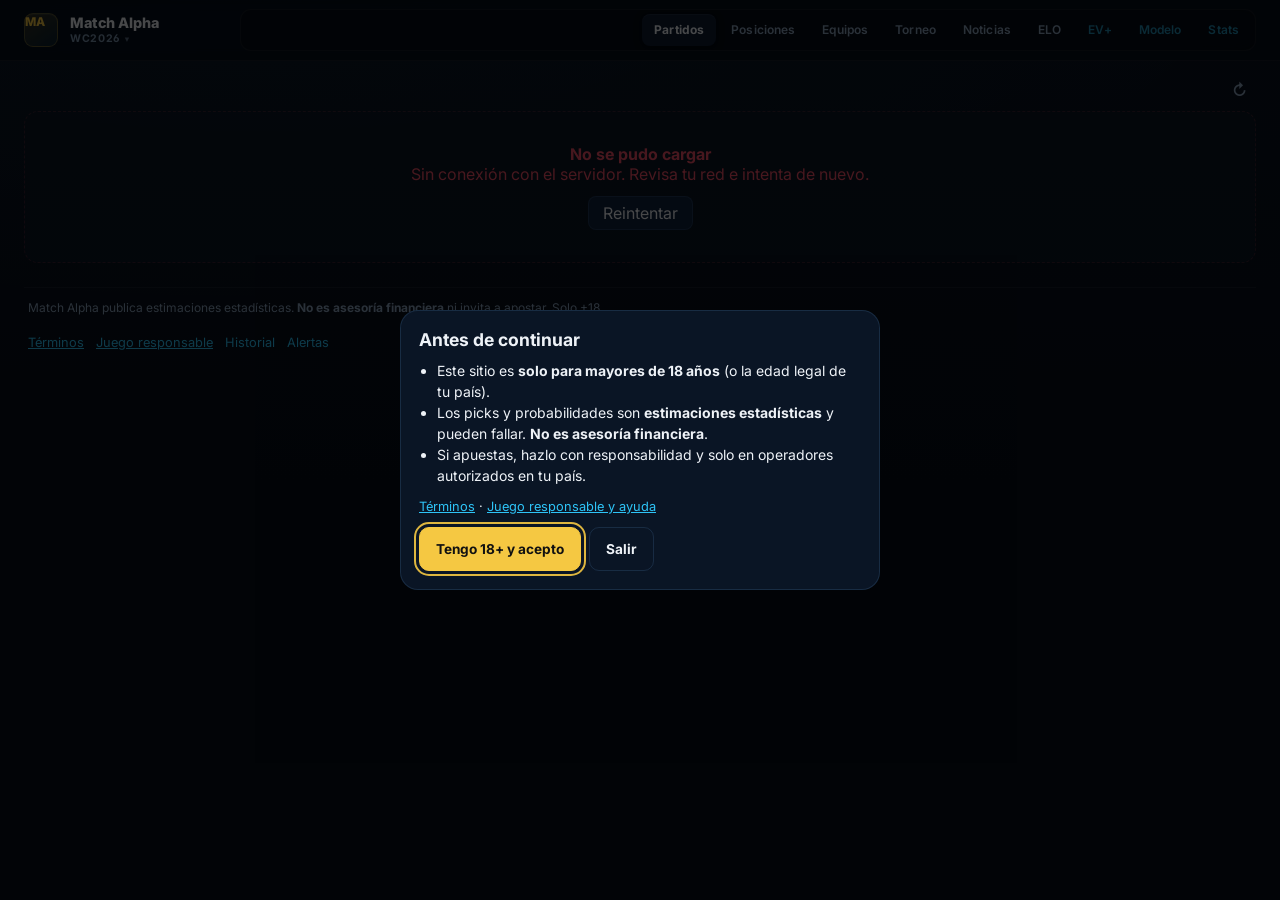
==== index.html @ 5b73e921 "fix(stats): consistent universes — decisions on two axes, per-metric N, NO_DATA vs insufficient, no " ====
<!doctype html>
<html lang="es">
<head>
  <meta charset="utf-8">
  <meta name="viewport" content="width=device-width, initial-scale=1, viewport-fit=cover">
  <meta name="color-scheme" content="dark">
  <meta name="theme-color" content="#060d17">
  <link rel="manifest" href="manifest.json">
  <link rel="icon" href="icons/icon.svg" type="image/svg+xml">
  <link rel="apple-touch-icon" href="icons/icon-192.png">
  <meta name="apple-mobile-web-app-capable" content="yes">
  <meta name="apple-mobile-web-app-status-bar-style" content="black-translucent">
  <title>Match Alpha</title>
  <meta name="description" content="Dashboard deportivo multi-competencia: partidos, posiciones, equipos, torneo y métricas del modelo.">
  <link rel="preconnect" href="https://fonts.googleapis.com">
  <link rel="preconnect" href="https://fonts.gstatic.com" crossorigin>
  <link href="https://fonts.googleapis.com/css2?family=Inter:wght@300..900&display=swap" rel="stylesheet">
  <link rel="stylesheet" href="css/styles.css?v=20261005st">
  <link rel="stylesheet" href="css/picks.css?v=20261005st">
</head>
<body>
  <header class="topbar">
    <div class="brand">
      <div class="brand-mark">MA</div>
      <div>
        <h1>Match Alpha</h1>
        <button class="league-picker-btn" id="league-picker-btn" aria-haspopup="listbox" aria-expanded="false">
          <span id="league-picker-label">Mundial FIFA 2026</span>
          <span class="league-picker-chevron" aria-hidden="true">▾</span>
        </button>
      </div>
    </div>
    <div class="league-picker-dropdown" id="league-picker-dropdown" role="listbox" aria-label="Seleccionar competición" hidden></div>
    <nav class="tabs" aria-label="Secciones" role="tablist">
      <button class="tab active" data-view="today" id="tab-today" type="button" role="tab" aria-controls="view-root" aria-selected="true">Partidos</button>
      <button class="tab" data-view="standings" id="tab-standings" type="button" role="tab" aria-controls="view-root" aria-selected="false">Posiciones</button>
      <button class="tab" data-view="teams" id="tab-teams" type="button" role="tab" aria-controls="view-root" aria-selected="false">Equipos</button>
      <button class="tab" data-view="tournament" id="tab-tournament" type="button" role="tab" aria-controls="view-root" aria-selected="false">Torneo</button>
      <button class="tab" data-view="news" id="tab-news" type="button" role="tab" aria-controls="view-root" aria-selected="false">Noticias</button>
      <button class="tab" data-view="elo" id="tab-elo" type="button" role="tab" aria-controls="view-root" aria-selected="false">ELO</button>
      <button class="tab tab--quant" data-view="ev" id="tab-ev" type="button" role="tab" aria-controls="view-root" aria-selected="false">EV+</button>
      <button class="tab tab--quant" data-view="model" id="tab-model" type="button" role="tab" aria-controls="view-root" aria-selected="false">Modelo</button>
      <button class="tab tab--quant" data-view="stats" id="tab-stats" type="button" role="tab" aria-controls="view-root" aria-selected="false">Stats</button>
    </nav>
  </header>

  <div id="offline-banner" class="offline-banner" role="status" hidden>Sin conexión — mostrando último dato</div>

  <main class="shell">
    <section id="status-strip" class="status-strip">
      <span id="status-text"></span>
      <button id="refresh-btn" class="icon-btn" type="button" title="Actualizar" aria-label="Actualizar"><span aria-hidden="true">↻</span></button>
    </section>
    <div id="date-filter-bar" hidden></div>
    <section id="view-root" class="view-root" role="tabpanel" aria-labelledby="tab-today"></section>
  </main>

  <nav class="bottom-nav" aria-label="Navegación principal">
    <button class="bottom-tab" data-view="today" type="button"><span class="bottom-tab-icon" aria-hidden="true">⚽</span><span>Partidos</span></button>
    <button class="bottom-tab" data-view="standings" type="button"><span class="bottom-tab-icon" aria-hidden="true">☰</span><span>Tablas</span></button>
    <button class="bottom-tab" data-view="teams" type="button"><span class="bottom-tab-icon" aria-hidden="true">⛨</span><span>Equipos</span></button>
    <button class="bottom-tab" data-view="ev" type="button"><span class="bottom-tab-icon" aria-hidden="true">◎</span><span>Picks</span></button>
    <button class="bottom-tab" data-more type="button" aria-haspopup="dialog" aria-expanded="false" aria-controls="more-sheet"><span class="bottom-tab-icon" aria-hidden="true">⋯</span><span>Más</span></button>
  </nav>
  <div class="sheet-backdrop" id="more-backdrop" hidden></div>
  <div class="more-sheet" id="more-sheet" role="dialog" aria-label="Más secciones" hidden>
    <span class="sheet-grabber" aria-hidden="true"></span>
    <button class="more-item" data-view="tournament" type="button"><span aria-hidden="true">🏆</span>Torneo</button>
    <button class="more-item" data-view="news" type="button"><span aria-hidden="true">📰</span>Noticias</button>
    <button class="more-item" data-view="elo" type="button"><span aria-hidden="true">📈</span>ELO</button>
    <button class="more-item" data-view="model" type="button"><span aria-hidden="true">🧠</span>Modelo</button>
    <button class="more-item" data-view="stats" type="button"><span aria-hidden="true">📊</span>Stats</button>
    <button class="more-item" data-view="picks-history" type="button"><span aria-hidden="true">🧾</span>Historial</button>
    <button class="more-item" data-view="alerts" type="button"><span aria-hidden="true">🔔</span>Alertas</button>
  </div>

  <template id="login-template">
    <form class="login-box" id="login-form">
      <h2>Acceso</h2>
      <p>Ingresa la clave de lectura (solo consulta) para acceder a la API del proyecto. Nunca uses aquí la clave interna.</p>
      <label for="api-key-input" class="sr-only">Clave de lectura</label>
      <input id="api-key-input" type="password" placeholder="Clave de lectura" autocomplete="off">
      <button type="submit">Entrar</button>
      <small id="login-error"></small>
    </form>
  </template>

  <script src="js/config.js?v=20261005st"></script>
  <!-- Chart.js is lazy-loaded by js/app.js (loadChartJs) only when the Stats view opens. -->
  <script src="js/team-identity.js?v=20261005st"></script>
  <script src="js/stats-insights.js?v=20261005st"></script>
  <script src="js/app.js?v=20261005st"></script>
  <!-- Fase H: historial de picks, alertas push, aviso legal (views registered in window.MA_VIEWS) -->
  <script src="js/csv.js?v=20261005st"></script>
  <script src="js/picks.js?v=20261005st"></script>
  <script src="js/push.js?v=20261005st"></script>
  <script src="js/legal.js?v=20261005st"></script>
</body>
</html>
---- css/styles.css ----
/* ═══════════════════════════════════════════════════════════
   Match Alpha — Design System v2
   Premium Sports Quant Intelligence Platform
   ═══════════════════════════════════════════════════════════ */

:root {
  /* ── Backgrounds ── */
  --bg:   #060d17;
  --bg-2: #080f1c;
  --bg-3: #0a1525;

  /* ── Surface layers (4-level elevation) ── */
  --surface-0: transparent;
  --surface-1: rgba(10, 22, 40, .96);
  --surface-2: rgba(13, 27, 50, .97);
  --surface-3: rgba(16, 34, 62, .98);

  /* ── Compat aliases ── */
  --panel:   var(--surface-1);
  --panel-2: var(--surface-2);

  /* ── Borders ── */
  --line:        rgba(255, 255, 255, .055);
  --line-2:      rgba(255, 255, 255, .09);
  --line-strong: rgba(100, 160, 220, .16);

  /* ── Text ── */
  --text:  #eef2f7;
  --muted: #8da4be;
  --faint: #7a93ad; /* ≥4.5:1 on --bg (F3.9) */

  /* ── Standings zones (F3.5) ── */
  --zone-qualified: #18d96a;
  --zone-playoff: #f5c842;
  --zone-continental-a: #2ec4f7;
  --zone-continental-b: #a78bfa;
  --zone-relegation-playoff: #f59e42;
  --zone-relegated: #f04f65;
  --zone-eliminated: #7a93ad;

  /* ── Semantic palette ── */
  --accent:   #f5c842;
  --accent-2: #2ec4f7;
  --ok:       #18d96a;
  --danger:   #f04f65;
  --warn:     #f5c842;
  --live:     #f04f65;
  --ai:       #a78bfa;

  /* ── Hover ── */
  --hover: rgba(255, 255, 255, .04);

  /* ── Glow scale ── */
  --glow-gold:  0 0 12px rgba(245, 200, 66, .10);
  --glow-cyan:  0 0 12px rgba(46, 196, 247, .10);
  --glow-green: 0 0 10px rgba(24, 217, 106, .09);
  --glow-red:   0 0 10px rgba(240, 79, 101, .12);
  --glow-ai:    0 0 16px rgba(167, 139, 250, .08);

  /* ── Elevation ── */
  --elev-1: 0 2px 8px rgba(0, 0, 0, .28), 0 1px 3px rgba(0, 0, 0, .16);
  --elev-2: 0 8px 28px rgba(0, 0, 0, .34), 0 2px 8px rgba(0, 0, 0, .22);
  --elev-3: 0 20px 64px rgba(0, 0, 0, .44), 0 4px 14px rgba(0, 0, 0, .28);
  --shadow: var(--elev-2);

  /* ── Spacing ── */
  --sp-1: 4px;  --sp-2: 8px;  --sp-3: 12px; --sp-4: 16px;
  --sp-5: 20px; --sp-6: 24px; --sp-8: 32px; --sp-10: 40px;

  /* ── Radius ── */
  --r-xs: 4px; --r-sm: 8px; --r-md: 11px; --r-lg: 14px; --r-xl: 18px;
  --radius:    var(--r-lg);
  --radius-sm: var(--r-md);

  /* ── Motion ── */
  --ease:        cubic-bezier(.2, .8, .2, 1);
  --ease-spring: cubic-bezier(.34, 1.56, .64, 1);
  --t-fast: 140ms;
  --t-base: 200ms;
  --t-slow: 300ms;
}

/* ═══════ Reset & Base ═══════ */
*, *::before, *::after { box-sizing: border-box; min-width: 0; }

html {
  width: 100%; max-width: 100%;
  min-height: 100%; overflow-x: hidden; overflow-x: clip;
  background: var(--bg);
  scroll-behavior: smooth;
}

body {
  margin: 0; width: 100%; max-width: 100vw;
  min-height: 100vh; overflow-x: hidden; overflow-x: clip;
  font-family: 'Inter', system-ui, -apple-system, BlinkMacSystemFont, 'Segoe UI', sans-serif;
  font-feature-settings: 'cv02', 'cv03', 'cv04';
  color: var(--text);
  background:
    radial-gradient(ellipse 80% 40% at 20% -5%, rgba(46, 196, 247, .04), transparent),
    linear-gradient(180deg, #091220 0%, var(--bg) 30rem);
}

button, input { font: inherit; cursor: pointer; }
button:focus-visible, input:focus-visible {
  outline: 2px solid rgba(245, 200, 66, .9);
  outline-offset: 3px;
}
a { color: var(--accent-2); }

/* ═══════ Topbar ═══════ */
.topbar {
  position: sticky; top: 0; z-index: 30;
  display: grid;
  grid-template-columns: minmax(200px, auto) 1fr;
  align-items: center;
  gap: 1rem;
  padding: .55rem clamp(.75rem, 3vw, 1.5rem);
  background: rgba(6, 13, 23, .88);
  backdrop-filter: blur(24px) saturate(200%);
  -webkit-backdrop-filter: blur(24px) saturate(200%);
  border-bottom: 1px solid var(--line);
  width: 100%; max-width: 100vw; overflow: visible;
}

/* ── Brand ── */
.brand { display: flex; align-items: center; gap: .75rem; min-width: 0; }
.brand > div { display: flex; flex-direction: column; align-items: flex-start; min-width: 0; }

.brand-mark {
  width: 34px; height: 34px; flex-shrink: 0;
  display: grid; place-items: center;
  border-radius: 9px;
  background: linear-gradient(145deg, rgba(245, 200, 66, .18), rgba(46, 196, 247, .10));
  border: 1px solid rgba(245, 200, 66, .28);
  color: var(--accent);
  font-weight: 800; font-size: .75rem; letter-spacing: -.01em;
  box-shadow: inset 0 1px 0 rgba(255,255,255,.06);
}

.brand h1 { margin: 0; font-size: .9rem; font-weight: 800; letter-spacing: -.01em; line-height: 1.1; }
.brand p {
  margin: .12rem 0 0; color: var(--faint);
  font-size: .66rem; text-transform: uppercase;
  font-weight: 700; letter-spacing: .06em;
}

/* ── League picker ── */
.league-picker-btn {
  display: flex; align-items: center; gap: 5px;
  margin: .12rem 0 0; padding: 0; border: none; background: none; cursor: pointer;
  color: var(--faint); font-size: .66rem; text-transform: uppercase;
  font-weight: 700; letter-spacing: .06em; font-family: inherit;
  white-space: nowrap;
  line-height: 1.15;
  transition: color var(--t-fast);
}
.league-picker-btn:hover { color: var(--text); }
.league-picker-chevron { font-size: .55rem; opacity: .7; transition: transform var(--t-fast); }
.league-picker-btn[aria-expanded="true"] .league-picker-chevron { transform: rotate(180deg); }

.league-picker-dropdown {
  position: fixed; top: 54px; left: clamp(.75rem, 3vw, 1.5rem);
  min-width: 240px; max-width: 320px; max-height: 70vh; overflow-y: auto;
  background: rgb(16, 34, 58);
  border: 1px solid rgba(255,255,255,.18);
  border-radius: var(--r-md, 14px);
  box-shadow: var(--elev-3, 0 20px 60px rgba(0,0,0,.5));
  z-index: 1000;
  scrollbar-width: thin; scrollbar-color: var(--line) transparent;
  animation: fade-up 140ms var(--ease, ease) both;
}
.league-picker-group { padding: 6px 0; }
.league-picker-group-label {
  padding: 6px 14px 4px;
  font-size: .6rem; font-weight: 700; letter-spacing: .08em;
  text-transform: uppercase; color: var(--faint);
}
.league-picker-item {
  display: flex; align-items: center; gap: 10px;
  padding: 8px 14px; width: 100%; border: none; background: none; cursor: pointer;
  color: var(--text); font-size: .8rem; text-align: left; font-family: inherit;
  transition: background var(--t-fast);
}
.league-picker-item:hover { background: var(--hover, rgba(255,255,255,.04)); }
.league-picker-item--active { color: var(--accent); }
.league-picker-item--active .league-picker-item-name::after {
  content: ' ✓'; color: var(--accent); font-size: .7em;
}
.league-picker-item-icon { font-size: 1.1rem; flex-shrink: 0; width: 22px; text-align: center; }
.league-picker-item-info { min-width: 0; }
.league-picker-item-name { display: block; font-weight: 600; white-space: nowrap; overflow: hidden; text-overflow: ellipsis; }
.league-picker-item-meta { display: block; font-size: .68rem; color: var(--muted); margin-top: 1px; }
.league-picker-separator { height: 1px; background: var(--line); margin: 2px 0; }

/* ── Nav tabs — pill style ── */
.tabs {
  display: flex; gap: 3px;
  justify-content: flex-end;
  flex-wrap: nowrap;
  overflow-x: auto; overflow-y: hidden;
  scrollbar-width: none;
  -webkit-overflow-scrolling: touch;
  padding: 4px;
  background: rgba(0, 0, 0, .22);
  border-radius: var(--r-md);
  border: 1px solid var(--line);
  max-width: 100%;
}
.tabs::-webkit-scrollbar { display: none; }

.tab, .icon-btn {
  border: none;
  border-radius: var(--r-sm);
  background: transparent;
  color: var(--muted);
  padding: .42rem .75rem;
  min-height: 32px;
  white-space: nowrap;
  font-weight: 600;
  font-size: .75rem;
  letter-spacing: .01em;
  transition:
    background var(--t-fast) var(--ease),
    color var(--t-fast) var(--ease),
    box-shadow var(--t-base) var(--ease);
}
.tab:hover { background: var(--hover); color: var(--text); }

.tab.active {
  background: var(--surface-2);
  color: var(--text);
  font-weight: 700;
  box-shadow: var(--elev-1), inset 0 1px 0 rgba(255, 255, 255, .06);
}

/* Quant tab accent */
.tab--quant { color: rgba(46, 196, 247, .7); }
.tab--quant:hover { color: var(--accent-2); background: rgba(46, 196, 247, .06); }
.tab--quant.active {
  background: rgba(46, 196, 247, .10);
  color: var(--accent-2);
  box-shadow: var(--glow-cyan), var(--elev-1);
  border: 1px solid rgba(46, 196, 247, .18);
}

.icon-btn {
  width: 32px; padding: 0; color: var(--muted);
  font-size: 1rem; flex-shrink: 0;
}
.icon-btn:hover { color: var(--text); background: var(--hover); }

/* ═══════ Shell / Layout ═══════ */
.shell {
  width: min(1360px, calc(100% - 3rem));
  max-width: 100%;
  margin: .75rem auto 4rem;
  overflow-x: hidden; overflow-x: clip;
}

.status-strip {
  min-height: 34px; color: var(--faint); font-size: .82rem;
  display: flex; align-items: center; gap: .5rem;
  justify-content: space-between; margin-bottom: .25rem;
}
.status-strip > span {
  min-width: 0; display: flex; align-items: center;
  gap: .4rem; overflow: hidden; text-overflow: ellipsis; white-space: nowrap;
}
.status-strip strong { color: var(--muted); font-weight: 600; }

.view-root   { display: grid; gap: .9rem; }
.today-view  { display: grid; gap: .65rem; touch-action: pan-y; }
.day-content { display: grid; gap: .9rem; }
.today-view.swipe-left  .day-content { animation: swipeLeft  180ms var(--ease) both; }
.today-view.swipe-right .day-content { animation: swipeRight 180ms var(--ease) both; }

/* ── Shared pill-nav: date toolbar + knockout stage tabs ── */
.toolbar { display: flex; gap: .7rem; align-items: center; flex-wrap: wrap; }

.segment {
  display: flex; gap: 3px; padding: 4px;
  background: rgba(10, 22, 38, .8);
  border: 1px solid var(--line); border-radius: var(--r-lg);
  overflow-x: auto; overflow-y: hidden;
  max-width: 100%; scrollbar-width: none;
  scroll-snap-type: x proximity; touch-action: pan-x;
}
.segment::-webkit-scrollbar { display: none; }

/* Pill button — shared base */
.segment button {
  border: none; background: transparent;
  color: var(--muted); border-radius: var(--r-sm);
  padding: .48rem .82rem; min-height: 36px;
  font-weight: 700; white-space: nowrap; font-size: .8rem;
  scroll-snap-align: start;
  transition: background var(--t-fast) var(--ease), color var(--t-fast) var(--ease), box-shadow var(--t-base) var(--ease);
}
.segment button:hover { background: var(--hover); color: var(--text); }
.segment button.active {
  background: var(--accent); color: #060d17; font-weight: 800;
  box-shadow: var(--glow-gold);
}
.segment button.active:hover { background: var(--accent); color: #060d17; }

/* Prefix icons (← • → ↵) */
.segment button span { margin-right: .28rem; color: var(--accent-2); }
.segment button.active span { color: #060d17; }

/* Section titles */
.view-section { display: grid; gap: .9rem; }
.tournament-body { display: grid; gap: .9rem; }
.section-title {
  display: flex; align-items: center; gap: .75rem;
  margin: 0;
  color: var(--faint); font-size: .68rem; font-weight: 800;
  letter-spacing: .1em; text-transform: uppercase;
}
.section-title::after { content: ''; height: 1px; background: var(--line); flex: 1; }

/* ═══════ Card base ═══════ */
.grid {
  display: grid;
  grid-template-columns: repeat(3, minmax(0, 1fr));
  gap: 14px; width: 100%; max-width: 100%;
}

.card {
  width: 100%; max-width: 100%; overflow: hidden;
  background: linear-gradient(165deg, var(--surface-2) 0%, var(--surface-1) 100%);
  border: 1px solid var(--line);
  border-radius: var(--radius);
  box-shadow: var(--elev-1);
  transition:
    transform var(--t-base) var(--ease),
    box-shadow var(--t-base) var(--ease),
    border-color var(--t-base);
}
.card:hover {
  transform: translateY(-1px);
  box-shadow: var(--elev-2);
  border-color: var(--line-2);
}

/* ═══════ Match cards ═══════ */
.match-card {
  min-height: 148px; padding: 13px 16px;
  display: grid; gap: .55rem;
  border-left: 3px solid transparent;
  contain: layout paint;
  position: relative;
}

/* Semantic edge lighting via data-status (set in JS) */
.match-card[data-status="IN_PROGRESS"],
.match-card[data-status="IN_PLAY"],
.match-card[data-status="LIVE"],
.match-card[data-status="HT"],
.match-card[data-status="PAUSED"] {
  border-left-color: var(--live);
  box-shadow: var(--elev-1), -2px 0 16px rgba(240, 79, 101, .14);
}
.match-card[data-status="FINISHED"],
.match-card[data-status="FT"],
.match-card[data-status="AET"],
.match-card[data-status="PEN"] {
  border-left-color: rgba(24, 217, 106, .35);
}
.match-card[data-status="SCHEDULED"] {
  border-left-color: rgba(46, 196, 247, .18);
}

.match-meta {
  display: flex; justify-content: space-between; align-items: center;
  gap: .6rem; color: var(--faint);
  font-size: .73rem; font-weight: 700; line-height: 1.25; min-width: 0;
}

.stage-chip {
  color: var(--muted);
  background: rgba(255, 255, 255, .05);
  border: 1px solid var(--line);
  border-radius: 999px;
  padding: .2rem .5rem;
  white-space: nowrap; font-size: .68rem; font-weight: 700;
  letter-spacing: .03em;
}
.stage-chip--live {
  color: var(--live);
  background: rgba(240, 79, 101, .12);
  border-color: rgba(240, 79, 101, .25);
  animation: pulse-live 2s ease-in-out infinite;
}

.match-time { text-align: right; min-width: 0; overflow: hidden; text-overflow: ellipsis; white-space: nowrap; }
.match-minute { font-weight: 700; letter-spacing: .01em; }
.live     { color: var(--live); }
.finished { color: var(--ok); }

.teams-row {
  display: grid;
  grid-template-columns: 1fr auto 1fr;
  align-items: center; gap: .8rem; min-width: 0;
}

.team-side {
  display: grid; gap: .45rem;
  justify-items: center; min-width: 0; max-width: 100%;
}
.team-side .flag {
  font-size: 1.65rem; line-height: 1;
  filter: drop-shadow(0 6px 12px rgba(0, 0, 0, .25));
}
.flag-img {
  width: 1.55em; height: 1.08em; object-fit: cover;
  border-radius: 3px; vertical-align: -.16em;
  box-shadow: 0 4px 12px rgba(0, 0, 0, .25);
}
.placeholder-icon {
  display: inline-grid; place-items: center;
  width: 1.4em; min-width: 1.4em; height: 1.4em;
  color: var(--faint); border: 1px solid var(--line-strong);
  border-radius: 50%; font-weight: 900; line-height: 1;
}
.team-side .name {
  font-weight: 700; text-align: center; font-size: .8rem;
  min-width: 0; max-width: 100%;
  overflow: hidden; text-overflow: ellipsis; white-space: nowrap;
}

.score {
  display: flex; align-items: center; justify-content: center;
  gap: .35rem; min-width: 5rem;
  color: var(--accent);
  font-size: clamp(1.4rem, 3.5vw, 2rem);
  font-weight: 800; letter-spacing: -.03em;
  text-align: center; flex: 0 0 auto;
  text-shadow: 0 6px 20px rgba(245, 200, 66, .20);
}
.score span { color: rgba(238, 242, 247, .4); font-weight: 400; }
.score.pending {
  color: var(--faint); font-size: 1rem;
  text-transform: uppercase; letter-spacing: .08em; text-shadow: none;
}

.venue {
  color: var(--faint); font-size: .8rem; line-height: 1.35;
  text-align: center; overflow: hidden; text-overflow: ellipsis;
}
.weather {
  display: flex; align-items: center; justify-content: center;
  gap: .4rem; color: var(--muted); font-size: .76rem;
  background: rgba(255, 255, 255, .03);
  border: 1px solid var(--line); border-radius: 10px;
  padding: .4rem .6rem; text-align: center;
}

/* ═══════ Standings tables ═══════ */
.table-card { overflow-x: auto; }
table { width: 100%; border-collapse: collapse; min-width: 640px; }
th, td { padding: .78rem .85rem; border-bottom: 1px solid rgba(255, 255, 255, .044); text-align: right; }
th:first-child, td:first-child,
th:nth-child(2), td:nth-child(2) { text-align: left; }
th { color: var(--faint); font-size: .68rem; text-transform: uppercase; letter-spacing: .07em; font-weight: 700; }
td { color: var(--text); font-size: .88rem; }
tbody tr:hover { background: rgba(255, 255, 255, .026); }

/* Standings position edge lighting */
.standings-row--1st { border-left: 3px solid var(--accent); }
.standings-row--2nd { border-left: 3px solid rgba(245, 200, 66, .45); }
.standings-row--3rd { border-left: 3px solid rgba(245, 200, 66, .22); }

.standings-global-cards { display: none; }

.teams-filter-card { padding: .8rem; }
.teams-filter-grid {
  display: grid;
  grid-template-columns: minmax(180px, 1.8fr) repeat(5, minmax(120px, 1fr));
  gap: .55rem;
}
.teams-filter-grid input,
.teams-filter-grid select {
  width: 100%;
  border: 1px solid var(--line);
  background: var(--surface-2);
  color: var(--text);
  border-radius: 10px;
  padding: .5rem .65rem;
}

.standings-global-card header {
  display: flex;
  align-items: center;
  justify-content: space-between;
  gap: .5rem;
}

.pts-cell { font-size: 1rem; font-weight: 800; }

.group-block { display: grid; gap: .9rem; }

/* ═══════ Team cards ═══════ */
.team-grid .team-card { min-height: 200px; }
.team-card { padding: 18px; display: grid; gap: .8rem; }

.clickable-card { cursor: pointer; }
.clickable-card:hover {
  border-color: rgba(46, 196, 247, .22);
  transform: translateY(-2px);
  background: linear-gradient(165deg, var(--surface-3) 0%, var(--surface-2) 100%);
}

.team-card-top { display: flex; align-items: flex-start; justify-content: space-between; gap: .8rem; }
.team-head { display: flex; align-items: center; gap: .8rem; min-width: 0; }
.team-head .flag { font-size: 2rem; }
.team-head h3 { margin: 0; font-size: 1rem; font-weight: 800; line-height: 1.2; letter-spacing: -.01em; }
.team-head p { margin: .2rem 0 0; color: var(--muted); font-size: .78rem; }

.points-pill { color: var(--accent); font-size: .8rem; font-weight: 700; white-space: nowrap; }
.team-rating { color: var(--faint); font-size: .8rem; }
.team-rating b { color: var(--text); font-weight: 700; }

.form-dots { display: flex; align-items: center; gap: .32rem; min-height: 26px; }
.form-dots span {
  display: inline-grid; place-items: center;
  min-width: 26px; height: 26px; border-radius: 50%;
  color: var(--muted); background: rgba(255, 255, 255, .05);
  font-size: .68rem; font-weight: 800;
}
.form-w { background: rgba(24, 217, 106, .14) !important; color: var(--ok) !important; }
.form-l { background: rgba(240, 79, 101, .14) !important; color: var(--danger) !important; }
.form-d { background: rgba(245, 200, 66, .14) !important; color: var(--accent) !important; }

.stats-line { display: grid; grid-template-columns: repeat(4, 1fr); gap: .45rem; }
.stat {
  background: rgba(255, 255, 255, .03);
  border: 1px solid var(--line);
  border-radius: 10px; padding: .55rem;
  text-align: center;
}
.stat b { display: block; color: var(--text); font-weight: 700; font-size: .9rem; }
.stat span { display: block; color: var(--faint); font-size: .66rem; margin-top: .12rem; text-transform: uppercase; letter-spacing: .04em; }

/* ═══════ ITEM 1: Kickoff block grouping ═══════ */
.kickoff-block { margin-bottom: var(--sp-6); }
.kickoff-block:last-child { margin-bottom: 0; }
.kickoff-header {
  display: flex; align-items: center; gap: var(--sp-3);
  padding: var(--sp-2) 0 var(--sp-3);
  border-bottom: 1px solid var(--line);
  margin-bottom: var(--sp-4);
}
.kickoff-time {
  font-size: 0.85rem; font-weight: 800;
  color: var(--accent-2); letter-spacing: 0.04em;
}
.kickoff-meta {
  font-size: 0.72rem; color: var(--muted); font-weight: 600;
  display: flex; align-items: center; gap: var(--sp-2);
}
.live-badge {
  display: inline-block; padding: 2px 6px;
  background: rgba(240, 79, 101, .15); color: var(--live);
  border-radius: 4px; font-size: 0.63rem; font-weight: 800;
  letter-spacing: 0.06em; animation: pulse-live 2s ease-in-out infinite;
}

/* ═══════ Standings zone coloring (driven by rules.zones, F3.5) ═══════ */
.zone td:first-child { border-left: 3px solid var(--zone-color, transparent); }
.zone--qualified          { --zone-color: var(--zone-qualified); }
.zone--playoff            { --zone-color: var(--zone-playoff); }
.zone--continental-a      { --zone-color: var(--zone-continental-a); }
.zone--continental-b      { --zone-color: var(--zone-continental-b); }
.zone--relegation-playoff { --zone-color: var(--zone-relegation-playoff); }
.zone--relegated          { --zone-color: var(--zone-relegated); }
.zone--eliminated         { --zone-color: var(--zone-eliminated); }

.zone-legend-bar {
  display: flex; gap: var(--sp-2) var(--sp-4); flex-wrap: wrap;
  list-style: none; margin: 0;
  padding: var(--sp-3) var(--sp-4);
  font-size: 0.72rem; color: var(--muted);
}
.zone-legend-bar li { display: inline-flex; align-items: center; gap: 6px; }
.zone-swatch {
  display: inline-block; width: 10px; height: 10px;
  border-radius: 2px; flex-shrink: 0; background: var(--zone-color, var(--faint));
}
.zone-legend-range { color: var(--faint); }

.sr-only {
  position: absolute !important; width: 1px; height: 1px; padding: 0; margin: -1px;
  overflow: hidden; clip: rect(0, 0, 0, 0); white-space: nowrap; border: 0;
}

/* ═══════ Stage selector / matchday pager (F3.4, F3.6) ═══════ */
.stage-selector { margin-bottom: var(--sp-3); }
.matchday-pager {
  display: flex; align-items: center; justify-content: space-between; gap: var(--sp-2);
  margin-bottom: var(--sp-3);
}
.matchday-pager select {
  flex: 1; max-width: 260px; background: var(--surface-2); color: var(--text);
  border: 1px solid var(--line-2); border-radius: var(--r-sm); padding: 6px 10px; font: inherit;
}
.matchday-pager button {
  background: var(--surface-2); color: var(--text); border: 1px solid var(--line-2);
  border-radius: var(--r-sm); padding: 6px 12px; font: inherit; cursor: pointer;
}
.matchday-pager button:disabled { opacity: .4; cursor: default; }
.layout-notice { color: var(--muted); font-size: .78rem; margin: 0 0 var(--sp-3); }

/* ═══════ Two-leg tie card (F3.3) ═══════ */
.tie-card { display: grid; gap: .45rem; }
.tie-legs { display: grid; gap: .3rem; font-size: .78rem; }
.tie-leg { display: grid; grid-template-columns: 3.2rem 1fr auto; gap: .5rem; align-items: center; color: var(--muted); }
.tie-leg b { color: var(--text); font-variant-numeric: tabular-nums; }
.tie-leg-label { color: var(--faint); font-size: .66rem; text-transform: uppercase; letter-spacing: .05em; font-weight: 700; }
.tie-aggregate {
  display: flex; justify-content: space-between; align-items: center; gap: .5rem;
  border-top: 1px solid var(--line); padding-top: .45rem; font-size: .8rem;
}
.tie-aggregate strong { font-variant-numeric: tabular-nums; }
.tie-winner { color: var(--ok); font-weight: 700; font-size: .75rem; }
.bracket-node-agg { color: var(--faint); font-size: .6rem; text-align: right; padding: 0 6px 2px; }

/* ═══════ Error / retry (F3.10) ═══════ */
.error-actions { margin-top: var(--sp-3); }
.retry-btn {
  background: var(--surface-3); color: var(--text); border: 1px solid var(--line-strong);
  border-radius: var(--r-sm); padding: 6px 14px; font: inherit; cursor: pointer;
}

/* ═══════ Knockout bracket ═══════ */
.knockout-view { display: grid; gap: .9rem; touch-action: pan-y; }
.knockout-view.swipe-left  .knockout-column { animation: swipeLeft  180ms var(--ease) both; }
.knockout-view.swipe-right .knockout-column { animation: swipeRight 180ms var(--ease) both; }

/* knockout-tabs: same container + pill style as .segment */
.knockout-tabs {
  display: flex; gap: 3px; padding: 4px;
  background: rgba(10, 22, 38, .8);
  border: 1px solid var(--line); border-radius: var(--r-lg);
  max-width: 100%; overflow-x: auto; overflow-y: hidden;
  scroll-snap-type: x proximity; scrollbar-width: none;
  -webkit-overflow-scrolling: touch;
}
.knockout-tabs::-webkit-scrollbar { display: none; }
.knockout-tabs button {
  flex: 0 0 auto; border: none;
  background: transparent;
  color: var(--muted); border-radius: var(--r-sm);
  padding: .48rem .82rem; min-height: 36px;
  font-weight: 700; font-size: .8rem; white-space: nowrap;
  scroll-snap-align: start;
  transition: background var(--t-fast) var(--ease), color var(--t-fast) var(--ease), box-shadow var(--t-base) var(--ease);
}
.knockout-tabs button:hover { background: var(--hover); color: var(--text); }
.knockout-tabs button.active {
  background: var(--accent); color: #060d17;
  font-weight: 800; box-shadow: var(--glow-gold);
}
.knockout-tabs button.active:hover { background: var(--accent); color: #060d17; }
.knockout-tabs button span {
  display: inline-grid; place-items: center;
  min-width: 1.35rem; height: 1.35rem;
  margin-left: .35rem; border-radius: 999px;
  background: rgba(255, 255, 255, .15);
  font-size: .68rem; font-weight: 700;
}
.knockout-tabs button.active span { background: rgba(6, 13, 23, .22); }
.knockout-tabs button.active span { background: rgba(6, 13, 23, .18); }

.knockout-board {
  display: grid; grid-auto-flow: column;
  grid-auto-columns: minmax(280px, 1fr);
  gap: 14px; overflow-x: auto;
  max-width: 100%; padding: .25rem .1rem 1rem;
  scroll-snap-type: x proximity;
}

.knockout-column {
  display: grid; align-content: start; gap: .9rem;
  width: 100%; scroll-snap-align: start;
}
.knockout-column header {
  display: flex; align-items: baseline;
  justify-content: space-between; gap: .6rem;
}
.knockout-column h2 {
  margin: 0; color: var(--text); font-size: .88rem;
  text-transform: uppercase; letter-spacing: .08em;
}
.knockout-column header span { color: var(--faint); font-size: .7rem; font-weight: 700; }

.knockout-list {
  display: grid; grid-template-columns: repeat(3, minmax(0, 1fr)); gap: .85rem;
}

.bracket-card {
  min-height: 140px; padding: 12px;
  display: grid; gap: .55rem;
  background: linear-gradient(145deg, var(--surface-2), var(--surface-1));
}
.bracket-card.placeholder { opacity: .65; }
.bracket-top {
  display: flex; justify-content: space-between;
  gap: .55rem; color: var(--faint); font-size: .72rem; font-weight: 700;
}
.bracket-top b { color: var(--accent-2); text-align: right; }
.bracket-team {
  display: flex; align-items: center; gap: .5rem;
  min-height: 38px; padding: .48rem .6rem;
  border: 1px solid var(--line); border-radius: 10px;
  background: rgba(255, 255, 255, .03);
  transition: border-color var(--t-fast), background var(--t-fast);
}
.bracket-team strong {
  min-width: 0; overflow-wrap: anywhere;
  white-space: normal; line-height: 1.25; font-size: .84rem;
}
.bracket-team--winner {
  border-color: rgba(245, 200, 66, .3);
  background: rgba(245, 200, 66, .05);
}
.bracket-team--winner strong { color: var(--accent); }
.bracket-team--placeholder strong { color: var(--faint); font-style: italic; }
.bracket-vs {
  color: var(--muted); text-align: center;
  font-weight: 800; text-transform: uppercase;
}
.bracket-vs .score { min-width: 0; font-size: 1.2rem; letter-spacing: -.01em; }
.venue.compact { text-align: left; font-size: .74rem; }

/* ═══════ ITEM 2: Desktop bracket tree ═══════ */
.bracket-tree-wrap { display: none; }

.bracket-tree {
  overflow-x: auto; padding: var(--sp-4) 0 var(--sp-6);
  scrollbar-width: thin; scrollbar-color: var(--line) transparent;
}
.bracket-tree::-webkit-scrollbar { height: 4px; }
.bracket-tree::-webkit-scrollbar-track { background: transparent; }
.bracket-tree::-webkit-scrollbar-thumb { background: var(--line-2); border-radius: 2px; }

.bracket-rounds { display: flex; gap: 0; min-width: max-content; align-items: stretch; }

.bracket-round { display: flex; flex-direction: column; width: 185px; flex-shrink: 0; }
.bracket-round:not(:last-child) { border-right: 1px solid var(--line); }

.bracket-round-label {
  height: 34px; display: flex; align-items: center; justify-content: center;
  font-size: 0.66rem; font-weight: 800; text-transform: uppercase;
  letter-spacing: 0.08em; color: var(--muted);
  border-bottom: 1px solid var(--line); flex-shrink: 0;
}

.bracket-round-slots {
  display: flex; flex-direction: column;
  justify-content: space-around;
  height: var(--bracket-height, 900px);
  padding: var(--sp-2) var(--sp-3);
}

.bracket-node {
  background: var(--surface-1); border: 1px solid var(--line);
  border-radius: var(--r-sm); overflow: hidden; flex-shrink: 0;
  transition: border-color var(--t-fast), box-shadow var(--t-fast);
  position: relative;
}
.bracket-node:hover { border-color: var(--line-2); box-shadow: var(--elev-1); }
.bracket-node--live { border-color: rgba(240, 79, 101, .35); }
.bracket-node--live::before {
  content: ''; position: absolute; top: 0; left: 0; right: 0; height: 2px;
  background: var(--live); animation: pulse-live 2s ease-in-out infinite;
}
.bracket-node--placeholder { opacity: 0.38; }

.bracket-node-team {
  display: flex; align-items: center; gap: 5px;
  padding: 5px 8px; min-height: 30px;
}
.bracket-node-team--winner { background: rgba(245, 200, 66, .07); }
.bracket-node-team--winner .bracket-node-name { color: var(--accent); font-weight: 700; }

.bracket-node-flag { font-size: 0.9rem; flex-shrink: 0; line-height: 1; }
.bracket-node-name {
  flex: 1; font-size: 0.72rem; font-weight: 600;
  min-width: 0; overflow: hidden; text-overflow: ellipsis; white-space: nowrap;
}
.bracket-node-score {
  font-size: 0.78rem; font-weight: 800; color: var(--muted);
  min-width: 14px; text-align: right; flex-shrink: 0;
}
.bracket-node-score--win { color: var(--accent); }
.bracket-node-date {
  font-size: 0.63rem; color: var(--faint); text-align: center;
  padding: 3px 6px 0; letter-spacing: 0.01em;
}
.bracket-node-divider { height: 1px; background: var(--line); }

/* ═══════ ITEM 3: Mobile knockout stage navigation ═══════ */
.knockout-stage-header {
  display: flex; align-items: center; gap: var(--sp-3);
  padding: var(--sp-3) 0 var(--sp-2); justify-content: space-between;
}
.knockout-stage-info { text-align: center; flex: 1; }
.knockout-stage-title {
  font-size: 1.05rem; font-weight: 800; color: var(--text);
  letter-spacing: 0.06em; margin: 0; line-height: 1.2;
}
.knockout-stage-count { font-size: 0.7rem; color: var(--muted); font-weight: 600; margin-top: 2px; display: block; }

.knockout-nav-btn {
  width: 38px; height: 38px; border-radius: 50%;
  background: var(--surface-2); border: 1px solid var(--line);
  color: var(--text); font-size: 1.4rem; font-weight: 700; line-height: 1;
  display: flex; align-items: center; justify-content: center;
  cursor: pointer; flex-shrink: 0;
  transition: background var(--t-fast), border-color var(--t-fast), opacity var(--t-fast);
}
.knockout-nav-btn:hover:not(.disabled) { background: var(--surface-3); border-color: var(--line-2); }
.knockout-nav-btn.disabled { opacity: 0.22; cursor: default; pointer-events: none; }

.knockout-progress {
  display: none; align-items: flex-start; gap: 0;
  overflow-x: auto; scrollbar-width: none;
  padding: var(--sp-1) 0 var(--sp-4); justify-content: center;
  -webkit-overflow-scrolling: touch;
}
.knockout-progress::-webkit-scrollbar { display: none; }

.knockout-progress-step {
  display: flex; flex-direction: column; align-items: center;
  gap: var(--sp-1); padding: 0;
  background: none; border: none; cursor: pointer; flex-shrink: 0;
  min-width: 56px; position: relative;
}
.knockout-progress-step:not(:last-child)::after {
  content: ''; position: absolute;
  left: calc(50% + 7px); top: 6px;
  width: calc(100% - 14px); height: 1px;
  background: var(--line);
}
.knockout-progress-step.active::after {
  background: linear-gradient(to right, var(--accent), var(--line));
}

.knockout-progress-dot {
  width: 14px; height: 14px; border-radius: 50%;
  border: 2px solid var(--line-2); background: var(--surface-1);
  transition: border-color var(--t-fast), background var(--t-fast), box-shadow var(--t-base);
  flex-shrink: 0; display: block;
}
.knockout-progress-step.active .knockout-progress-dot {
  border-color: var(--accent); background: var(--accent);
  box-shadow: 0 0 10px rgba(245, 200, 66, .4);
}

.knockout-progress-label {
  font-size: 0.55rem; font-weight: 700; color: var(--faint);
  text-transform: uppercase; letter-spacing: 0.04em;
  white-space: nowrap; text-align: center; line-height: 1.2;
  max-width: 54px;
}
.knockout-progress-step.active .knockout-progress-label { color: var(--accent); }

/* Desktop: show bracket tree, hide mobile stage navigator */
@media (min-width: 820px) {
  .bracket-tree-wrap { display: block; }
  .knockout-mobile-view { display: none; }
}

/* ═══════ States (empty / error / loading) ═══════ */
.empty, .error {
  padding: 2rem 1.5rem; text-align: center;
  color: var(--muted); border-radius: var(--radius);
  background: rgba(10, 22, 38, .6);
  border: 1px dashed var(--line-2);
}
.error { color: var(--danger); border-color: rgba(240, 79, 101, .2); }

.loading-head {
  display: flex; align-items: center; gap: .75rem;
  color: var(--muted); font-weight: 700; font-size: .85rem; min-height: 30px;
}
.loading-head i {
  width: 16px; height: 16px; border-radius: 50%; flex-shrink: 0;
  border: 2px solid rgba(141, 164, 190, .2);
  border-top-color: var(--accent-2);
  animation: spin 800ms linear infinite;
}

/* Skeleton */
.skeleton-card { overflow: hidden; }
.skeleton-line, .skeleton-flag, .skeleton-score {
  position: relative; overflow: hidden;
  background: rgba(255, 255, 255, .06); border-radius: 999px;
}
.skeleton-line  { height: 13px; width: 70%; }
.skeleton-line.short { width: 44%; }
.skeleton-line.wide  { width: 100%; }
.skeleton-flag  { width: 38px; height: 28px; border-radius: 6px; }
.skeleton-score { width: 64px; height: 36px; border-radius: 10px; }
.skeleton-line::after, .skeleton-flag::after, .skeleton-score::after {
  content: ''; position: absolute; inset: 0; transform: translateX(-100%);
  background: linear-gradient(90deg, transparent, rgba(255, 255, 255, .10), transparent);
  animation: shimmer 1.3s infinite;
}

/* ═══════ Login ═══════ */
.login-box {
  width: min(420px, 100%); margin: 10vh auto;
  padding: 1.5rem; background: var(--surface-2);
  border: 1px solid var(--line-2); border-radius: var(--radius);
  display: grid; gap: .9rem; box-shadow: var(--elev-3);
}
.login-box h2 { margin: 0; font-size: 1.2rem; }
.login-box p { margin: 0; color: var(--muted); font-size: .88rem; }
.login-box input {
  width: 100%; padding: .85rem 1rem;
  border-radius: var(--radius-sm); border: 1px solid var(--line-2);
  background: rgba(6, 13, 23, .8); color: var(--text);
}
.login-box input:focus { border-color: rgba(245, 200, 66, .4); outline: none; }
.login-box button {
  background: var(--accent); color: #060d17;
  font-weight: 800; border-radius: var(--radius-sm);
  padding: .8rem; min-height: 44px;
  transition: opacity var(--t-fast);
}
.login-box button:hover { opacity: .9; }
.login-box small { min-height: 1.1rem; color: var(--danger); font-size: .78rem; }

/* ═══════ Modal ═══════ */
.modal-overlay {
  position: fixed; inset: 0; z-index: 50;
  display: grid; place-items: center; padding: 1rem;
  background: rgba(0, 0, 0, .72);
  backdrop-filter: blur(14px) saturate(150%);
}
.modal-card {
  position: relative; width: min(820px, 100%);
  max-height: min(88vh, 920px); overflow: auto;
  /* dvh = the visible viewport (mobile browser bars included); vh above is the fallback */
  max-height: min(88dvh, 920px);
  overscroll-behavior: contain;
  background: linear-gradient(180deg, var(--surface-3) 0%, var(--surface-2) 100%);
  border: 1px solid var(--line-strong);
  border-radius: 22px; box-shadow: var(--elev-3);
}
.team-modal { padding-bottom: 1rem; }
/* Sticky (not absolute): stays visible at the top while the card content scrolls, on every device. The
   negative bottom margin keeps it overlaid on the header instead of pushing the content down. */
.modal-close {
  position: sticky; top: .6rem; z-index: 5; float: right;
  margin: .6rem .6rem -44px auto;
  width: 38px; height: 38px; border: 1px solid var(--line);
  border-radius: 50%; background: var(--surface-2);
  color: var(--muted); font-size: 1.6rem; line-height: 1;
  display: grid; place-items: center;
  transition: color var(--t-fast), background var(--t-fast), border-color var(--t-fast);
}
.modal-close:hover { color: var(--text); background: var(--hover); border-color: var(--line-2); }

.modal-header {
  display: flex; align-items: center; gap: 1rem;
  padding: 1.25rem 3.5rem 1.1rem 1.25rem;
  border-bottom: 1px solid var(--line);
}
.modal-header .flag { font-size: 2.2rem; }
.modal-header h2 { margin: 0; font-size: 1.4rem; font-weight: 800; }
.modal-header p { margin: .18rem 0 0; color: var(--muted); }
.modal-section { padding: 1rem 1.25rem; }
.modal-section h3 {
  display: flex; align-items: center; gap: .6rem;
  margin: 0 0 .75rem; color: var(--faint);
  text-transform: uppercase; letter-spacing: .08em; font-size: .72rem;
}
.modal-section h3::after { content: ''; height: 1px; background: var(--line); flex: 1; }

.team-results { display: grid; gap: .65rem; }
.team-result-row {
  display: grid; grid-template-columns: 4rem 1fr auto 2rem minmax(4.5rem, .4fr);
  gap: .6rem; align-items: center; color: var(--muted); font-size: .84rem;
}
.team-result-row strong { color: var(--text); }
.team-result-row b { color: var(--ok); font-size: 1rem; font-weight: 800; }
.team-result-row em {
  justify-self: center; min-width: 1.6rem;
  padding: .18rem .4rem; border-radius: 7px;
  font-style: normal; text-align: center; font-weight: 800;
}
.result-win  { background: rgba(24, 217, 106, .15); color: var(--ok); }
.result-loss { background: rgba(240, 79, 101, .15); color: var(--danger); }
.result-draw { background: rgba(245, 200, 66, .14); color: var(--warn); }
.team-result-row small { color: var(--faint); }

.modal-tabs {
  display: grid; grid-template-columns: 1fr 1fr;
  gap: .55rem; padding: 0 1.25rem .9rem;
}
.modal-tabs button {
  min-height: 42px; border: 1px solid var(--line);
  border-radius: 12px; background: rgba(255, 255, 255, .03);
  color: var(--muted); font-weight: 700;
  transition: border-color var(--t-fast), color var(--t-fast), background var(--t-fast);
}
.modal-tabs button.active {
  border-color: var(--line-2); color: var(--text);
  background: rgba(255, 255, 255, .055);
}

.roster-grid { display: flex; flex-wrap: wrap; gap: .55rem; padding: 0 1.25rem; }
.player-pill {
  display: flex; align-items: center; gap: .5rem;
  min-height: 38px; padding: .45rem .65rem;
  border: 1px solid var(--line); border-radius: 12px;
  background: rgba(255, 255, 255, .03);
}
.player-pill span {
  min-width: 2.2rem; padding: .18rem .35rem;
  border-radius: 6px; background: rgba(46, 196, 247, .10);
  color: var(--accent-2); font-weight: 700;
  text-align: center; font-size: .7rem;
}
.player-pill strong { font-size: .88rem; }
.modal-table { margin: 0 1.25rem; }
.modal-table table { min-width: 600px; }

/* ═══════ Chips / Badges ═══════ */
.chip {
  display: inline-flex; align-items: center; gap: .28rem;
  padding: .2rem .58rem; border-radius: 100px;
  font-size: .68rem; font-weight: 700;
  letter-spacing: .04em; text-transform: uppercase;
  white-space: nowrap; border: 1px solid transparent;
}
.chip--ok     { background: rgba(24, 217, 106, .12); color: var(--ok);     border-color: rgba(24, 217, 106, .22); }
.chip--warn   { background: rgba(245, 200, 66, .12); color: var(--warn);   border-color: rgba(245, 200, 66, .25); }
.chip--blue   { background: rgba(46, 196, 247, .11); color: var(--accent-2); border-color: rgba(46, 196, 247, .22); }
.chip--danger { background: rgba(240, 79, 101, .12); color: var(--danger); border-color: rgba(240, 79, 101, .22); }
.chip--muted  { background: rgba(122, 147, 173, .14); color: var(--faint);  border-color: rgba(86, 113, 138, .2); }
.chip--ai     { background: rgba(167,139,250,.13);   color: var(--ai);      border-color: rgba(167,139,250,.28); }

/* ═══════ News view ═══════ */
.news-view { display: flex; flex-direction: column; gap: 20px; }
.news-header { margin-bottom: 4px; }
.news-subtitle { color: var(--muted); font-size: .82rem; margin-top: 4px; line-height: 1.5; }

.news-match-block {
  background: var(--surface-1);
  border: 1px solid var(--line);
  border-radius: var(--r-lg);
  padding: 18px 20px;
}
.news-match-header {
  display: flex; align-items: center; justify-content: space-between;
  flex-wrap: wrap; gap: 8px; margin-bottom: 14px;
  padding-bottom: 12px; border-bottom: 1px solid var(--line);
}
.news-match-teams { font-size: 1rem; font-weight: 700; color: var(--text); }
.news-vs { color: var(--muted); font-weight: 400; margin: 0 6px; }
.news-match-meta { display: flex; align-items: center; gap: 6px; flex-wrap: wrap; }

.news-loading { color: var(--faint); font-size: .82rem; padding: 12px 0; display: block; }

.news-grid {
  display: grid;
  grid-template-columns: repeat(auto-fill, minmax(260px, 1fr));
  gap: 10px;
  margin-top: 4px;
}
.news-article {
  display: flex; flex-direction: column; gap: 6px;
  padding: 12px 14px;
  background: var(--surface-2);
  border: 1px solid var(--line);
  border-radius: var(--r-sm);
  text-decoration: none;
  transition: border-color var(--t-fast), background var(--t-fast), transform var(--t-fast);
}
.news-article:hover { border-color: var(--line-2); background: var(--surface-3); transform: translateY(-1px); }
.news-article__header { display: flex; align-items: center; justify-content: space-between; gap: 6px; }
.news-article__title { color: var(--text); font-size: .84rem; font-weight: 500; line-height: 1.45; flex: 1; }
.news-article__meta  { color: var(--faint); font-size: .70rem; white-space: nowrap; }
.news-article__link  { color: var(--accent-2); font-size: .72rem; margin-top: auto; }
.news-team-tag {
  display: inline-block;
  font-size: .68rem; font-weight: 600; letter-spacing: .02em;
  padding: 2px 7px; border-radius: 20px;
  background: rgba(46,196,247,.10); color: var(--accent-2);
  white-space: nowrap;
}
.news-empty { color: var(--muted); font-size: .82rem; padding: 8px 0; }

@media (max-width: 600px) {
  .news-match-header { flex-direction: column; align-items: flex-start; }
  .news-match-teams { font-size: .9rem; }
  .news-grid { grid-template-columns: 1fr; }
}

/* ═══════ Animations ═══════ */
@keyframes spin        { to { transform: rotate(360deg); } }
@keyframes shimmer     { 100% { transform: translateX(100%); } }
@keyframes pulse-live  { 0%, 100% { opacity: 1; } 50% { opacity: .5; } }
@keyframes ai-pulse    { 0%, 100% { opacity: .55; } 50% { opacity: 1; } }
@keyframes chart-rise  { from { opacity: 0; transform: scaleY(.94); } to { opacity: 1; transform: scaleY(1); } }

@keyframes fadeIn {
  from { opacity: 0; transform: translateY(7px); }
  to   { opacity: 1; transform: translateY(0); }
}
@keyframes fadeUp {
  from { opacity: 0; transform: translateY(12px); }
  to   { opacity: 1; transform: translateY(0); }
}
@keyframes swipeLeft  { from { opacity: .75; transform: translateX(14px); } to { opacity: 1; transform: translateX(0); } }
@keyframes swipeRight { from { opacity: .75; transform: translateX(-14px); } to { opacity: 1; transform: translateX(0); } }

.fade-in { animation: fadeIn var(--t-slow) var(--ease) both; }

/* Stagger grid entrance */
.grid > *:nth-child(1) { animation: fadeUp var(--t-slow) var(--ease) 0ms   both; }
.grid > *:nth-child(2) { animation: fadeUp var(--t-slow) var(--ease) 35ms  both; }
.grid > *:nth-child(3) { animation: fadeUp var(--t-slow) var(--ease) 70ms  both; }
.grid > *:nth-child(4) { animation: fadeUp var(--t-slow) var(--ease) 105ms both; }
.grid > *:nth-child(5) { animation: fadeUp var(--t-slow) var(--ease) 140ms both; }
.grid > *:nth-child(6) { animation: fadeUp var(--t-slow) var(--ease) 175ms both; }
.grid > *:nth-child(n+7) { animation: fadeUp var(--t-slow) var(--ease) 210ms both; }

/* ═══════ EV+ View ═══════ */
.ev-view { display: grid; gap: 1.3rem; }

/* Summary bar */
.ev-summary-bar {
  display: grid;
  grid-template-columns: 1.35fr 1fr 1fr 1fr 1fr 1fr 1fr;
  gap: .5rem; margin-bottom: .15rem;
}

/* Metric cards */
.metric-grid { display: grid; grid-template-columns: repeat(auto-fill, minmax(128px, 1fr)); gap: .6rem; }
.metric-card {
  background: var(--surface-1);
  border: 1px solid var(--line);
  border-radius: var(--radius-sm);
  padding: .6rem .85rem;
  transition: border-color var(--t-base), box-shadow var(--t-base);
}
.metric-card:hover { border-color: var(--line-2); }
.metric-card__value { font-size: 1.25rem; font-weight: 800; line-height: 1; color: var(--text); letter-spacing: -.02em; }
.metric-card__label { color: var(--faint); font-size: .6rem; margin-top: .18rem; text-transform: uppercase; letter-spacing: .05em; font-weight: 600; }

.metric-card--ok     .metric-card__value { color: var(--ok); }
.metric-card--warn   .metric-card__value { color: var(--warn); }
.metric-card--blue   .metric-card__value { color: var(--accent-2); }
.metric-card--danger .metric-card__value { color: var(--danger); }

/* Hero metric card — first EV+ summary slot */
.metric-card--hero {
  background: linear-gradient(135deg, rgba(245, 200, 66, .08), var(--surface-2));
  border-color: rgba(245, 200, 66, .18);
  box-shadow: var(--glow-gold), var(--elev-1);
  padding: .75rem 1rem;
}
.metric-card--hero .metric-card__value {
  font-size: 1.75rem; color: var(--accent);
}
.metric-card--bettable {
  border-color: rgba(24, 217, 106, .2);
  box-shadow: var(--glow-green);
}
.metric-card--bettable .metric-card__value { color: var(--ok); }

/* EV section title */
.ev-section-title {
  font-size: .7rem; font-weight: 800; text-transform: uppercase;
  letter-spacing: .08em; color: var(--faint);
  margin-bottom: .55rem;
  display: flex; align-items: center; gap: .5rem;
}
.ev-section-title::after { content: ''; height: 1px; background: var(--line); flex: 1; }

/* EV table */
.ev-table-wrap {
  overflow-x: auto;
  border-radius: var(--r-sm);
  border: 1px solid var(--line);
  background: var(--surface-1);
}
.ev-table {
  width: 100%; border-collapse: collapse;
  font-size: .78rem;
}
.ev-thead-row th {
  padding: .45rem .7rem;
  text-align: left; font-size: .62rem; font-weight: 800;
  text-transform: uppercase; letter-spacing: .06em;
  color: var(--faint); border-bottom: 1px solid var(--line);
  white-space: nowrap;
}
.ev-row td { padding: .55rem .7rem; border-bottom: 1px solid var(--line); vertical-align: middle; }
.ev-row:last-child td { border-bottom: none; }
.ev-row:hover td { background: var(--hover); }

.ev-row--bettable td:first-child { border-left: 3px solid var(--ok); }
.ev-row--paper    td:first-child { border-left: 3px solid var(--accent); }
.ev-row--blocked  td:first-child { border-left: 3px solid var(--faint); }
.ev-row--blocked  { opacity: .72; }

.ev-td-match { min-width: 120px; }
.ev-td-market { color: var(--muted); white-space: nowrap; }
.ev-td-sel { font-weight: 700; color: var(--text); }
.ev-td-num { text-align: right; white-space: nowrap; font-variant-numeric: tabular-nums; }
.ev-td-odds { white-space: nowrap; }
.ev-market-prob { color: var(--muted); }
.ev-match-label { font-size: .8rem; font-weight: 700; color: var(--text); }
.ev-match-date  { font-size: .68rem; color: var(--muted); margin-top: .05rem; }
.ev-match-insights {
  margin-top: .26rem;
  font-size: .64rem;
  color: var(--faint);
  line-height: 1.35;
}
.ev-overlay { font-size: .68rem; }
.ev-kelly-label { font-size: .6rem; font-weight: 700; letter-spacing: .04em; color: var(--muted); }

/* Confidence ring */
.confidence-ring {
  width: 36px; height: 36px; border-radius: 50%; flex-shrink: 0;
  border: 3px solid var(--line-2);
  display: flex; align-items: center; justify-content: center;
  font-size: .64rem; font-weight: 800; color: var(--faint);
  transition: border-color var(--t-base), box-shadow var(--t-base);
}
.confidence-ring[data-level="high"] {
  border-color: var(--ok); color: var(--ok);
  box-shadow: 0 0 12px rgba(24, 217, 106, .28);
}
.confidence-ring[data-level="medium"] { border-color: var(--accent); color: var(--accent); }
.confidence-ring[data-level="low"]    { border-color: var(--faint); }

/* EV heat coloring */
.ev-value--hot  { color: var(--accent); font-weight: 800; }
.ev-value--warm { color: var(--ok);     font-weight: 700; }
.ev-value--cold { color: var(--muted); }
.ev-value--neg  { color: var(--danger); }

/* EV metrics row */
.ev-metrics-row { display: flex; gap: .38rem; flex-wrap: wrap; }
.ev-metric-pill {
  display: flex; gap: .35rem; align-items: baseline;
  background: rgba(255, 255, 255, .04);
  border: 1px solid var(--line); border-radius: 8px;
  padding: .28rem .5rem;
}
.ev-metric-pill b    { font-size: .88rem; font-weight: 800; }
.ev-metric-pill span { font-size: .66rem; color: var(--muted); }

/* Probability bars */
.prob-bars { display: grid; gap: .3rem; }
.prob-bar-row { display: flex; align-items: center; gap: .55rem; font-size: .72rem; }
.prob-bar-label { width: 50px; color: var(--muted); flex-shrink: 0; font-weight: 600; }
.prob-bar-track {
  flex: 1; height: 6px; border-radius: 100px; overflow: hidden;
  background: rgba(255, 255, 255, .05);
}
.prob-bar-fill { height: 100%; border-radius: 100px; transition: width .4s var(--ease); }
.prob-bar-fill--model  { background: linear-gradient(90deg, var(--accent-2), rgba(46, 196, 247, .5)); }
.prob-bar-fill--market { background: rgba(255, 255, 255, .18); }
.prob-bar-value { width: 36px; text-align: right; color: var(--text); font-weight: 600; font-size: .72rem; }

/* Block chips */
.block-chips { display: flex; flex-wrap: wrap; gap: .45rem; }
.block-chip-btn {
  background: none; border: 1px solid rgba(86, 113, 138, .25);
  border-radius: 100px; color: var(--faint);
  font-size: .7rem; font-weight: 700; padding: .26rem .65rem;
  display: inline-flex; align-items: center; gap: .36rem;
  transition: border-color var(--t-fast), color var(--t-fast), background var(--t-fast);
}
.block-chip-btn:hover {
  border-color: var(--accent-2); color: var(--accent-2);
  background: rgba(46, 196, 247, .07);
}
.block-chip-btn .chip-count {
  background: rgba(86, 113, 138, .2);
  border-radius: 100px; padding: .04rem .38rem; font-size: .64rem;
}

/* Block tooltip */
.block-tooltip {
  display: none; position: fixed; z-index: 100;
  background: var(--surface-3); border: 1px solid var(--line-strong);
  border-radius: var(--radius-sm); padding: .65rem .85rem;
  max-width: 280px; font-size: .78rem; color: var(--text);
  box-shadow: var(--elev-3); pointer-events: none;
}
.block-tooltip.visible { display: block; }
.block-tooltip strong { color: var(--accent-2); display: block; margin-bottom: .22rem; }

/* Empty states */
.quant-empty {
  display: flex; flex-direction: column; align-items: center;
  gap: .4rem; padding: 1.2rem 1rem;
  text-align: center; color: var(--muted);
}
.quant-empty__icon {
  font-size: 1.4rem; opacity: .5;
  width: 40px; height: 40px; border-radius: 50%;
  display: grid; place-items: center;
  background: rgba(255, 255, 255, .04); border: 1px solid var(--line);
}
.quant-empty__title { font-size: .82rem; font-weight: 700; color: var(--text); }
.quant-empty__text  { font-size: .74rem; max-width: 300px; line-height: 1.5; }

/* ═══════ Model View ═══════ */
.model-view { display: grid; gap: 1.3rem; }

/* Hero section for active model */
.model-hero {
  background: linear-gradient(135deg, rgba(167, 139, 250, .07) 0%, var(--surface-2) 55%);
  border: 1px solid rgba(167, 139, 250, .14);
  box-shadow: var(--glow-ai), var(--elev-1);
  border-radius: var(--r-xl); padding: var(--sp-4);
  position: relative; overflow: hidden;
}
.model-hero::before {
  content: ''; position: absolute; inset: -1px; border-radius: inherit;
  background: linear-gradient(135deg, rgba(167, 139, 250, .08), transparent 50%);
  animation: ai-pulse 4s ease-in-out infinite; pointer-events: none;
}

.model-section {
  background: var(--surface-1); border: 1px solid var(--line);
  border-radius: var(--radius-sm); padding: 1rem 1.15rem;
}
.model-section h3 { margin: 0 0 .75rem; font-size: .82rem; font-weight: 800; color: var(--text); }

/* Feature health */
.feature-health-grid { display: grid; grid-template-columns: 1fr 1fr; gap: .45rem; }
.feature-health-item {
  display: flex; align-items: center; gap: .55rem; font-size: .8rem;
  background: var(--surface-1); border: 1px solid var(--line);
  border-radius: var(--r-sm); padding: .45rem .65rem;
  transition: border-color var(--t-base);
}
.feature-health-item:hover { border-color: var(--line-2); }
.health-dot { width: 8px; height: 8px; border-radius: 50%; flex-shrink: 0; }
.health-dot--ok      { background: var(--ok);          box-shadow: 0 0 8px rgba(24, 217, 106, .5); }
.health-dot--partial { background: var(--warn); }
.health-dot--pending { background: var(--faint); }
.health-dot--na      { background: var(--line-strong); }

/* Calibration summary */
.cal-summary-row { display: flex; gap: 1.4rem; flex-wrap: wrap; font-size: .82rem; }
.cal-summary-row b { color: var(--accent-2); }
.cal-warn {
  display: inline-flex; align-items: center; gap: .38rem;
  background: rgba(245, 200, 66, .08); border: 1px solid rgba(245, 200, 66, .22);
  border-radius: 8px; padding: .32rem .7rem; font-size: .76rem;
  color: var(--warn); margin-top: .45rem;
}

/* Feedback timeline */
.feedback-timeline { display: flex; align-items: center; flex-wrap: wrap; gap: 0; padding: .4rem 0; }
.tl-step { display: flex; flex-direction: column; align-items: center; gap: .28rem; }
.tl-dot {
  width: 32px; height: 32px; border-radius: 50%;
  background: rgba(46, 196, 247, .10);
  border: 2px solid rgba(46, 196, 247, .28);
  display: grid; place-items: center; font-size: .88rem;
  box-shadow: 0 0 10px rgba(46, 196, 247, .10);
}
.tl-label { font-size: .6rem; color: var(--muted); text-align: center; max-width: 54px; }
.tl-arrow { color: var(--faint); font-size: .76rem; padding: 0 .18rem; align-self: flex-start; margin-top: .64rem; }

/* ═══════ Stats View ═══════ */
.stats-view { display: grid; gap: 1.3rem; }
.stats-section {
  background: var(--surface-1); border: 1px solid var(--line);
  border-radius: var(--radius-sm); padding: 1rem 1.15rem;
}
.stats-section h3 { margin: 0 0 .75rem; font-size: .82rem; font-weight: 800; }

.kpi-bar { display: grid; grid-template-columns: repeat(auto-fill, minmax(108px, 1fr)); gap: .55rem; }

.chart-wrap {
  position: relative; height: 220px; margin: .35rem 0;
  background: var(--surface-1); border: 1px solid var(--line);
  border-radius: var(--r-md); padding: 1rem 1rem .5rem;
  box-shadow: var(--elev-1);
  animation: chart-rise 280ms var(--ease); transform-origin: bottom;
}
.chart-wrap canvas { max-height: 185px; }

/* ═══════ Responsive Breakpoints ═══════ */

@media (max-width: 1180px) {
  .grid { grid-template-columns: repeat(2, minmax(0, 1fr)); gap: 16px; }
  .knockout-list { grid-template-columns: repeat(2, minmax(0, 1fr)); }
  .ev-summary-bar { grid-template-columns: repeat(4, 1fr); }
}

@media (max-width: 820px) {
  .topbar { grid-template-columns: 1fr auto; gap: .5rem; }
  .tabs {
    grid-column: 1 / -1;
    justify-content: flex-start;
    overflow-x: auto; flex-wrap: nowrap;
  }
  .tab { white-space: nowrap; }
  .shell { width: min(100% - 1.5rem, 1360px); }
  .grid { grid-template-columns: 1fr; gap: 12px; }
  .knockout-list { grid-template-columns: 1fr; gap: 10px; }
  .match-card { min-height: 140px; padding: 10px 14px; gap: .45rem; }
  .score { font-size: 1.9rem; }
  .stage-chip { font-size: 0.68rem; padding: 3px 8px; }
  .status-strip { font-size: .78rem; }
  .ev-summary-bar { grid-template-columns: repeat(3, 1fr); }
  .knockout-tabs { display: none; }
  .tournament-tabs.knockout-tabs { display: flex; }
  .tournament-view .tournament-body { padding-top: .45rem; }
  .tournament-view .tournament-tabs + .tournament-body .group-block:first-child,
  .tournament-view .tournament-tabs + .tournament-body .view-section:first-child { margin-top: .15rem; }
  .toolbar { position: static; background: none; backdrop-filter: none; margin-inline: 0; padding: 0; }
  #date-filter-bar { margin-bottom: .5rem; }
  .teams-filter-grid { grid-template-columns: 1fr 1fr; }
  .standings-global-table-wrap { display: none; }
  .standings-global-cards { display: grid; gap: .6rem; }
}

@media (max-width: 680px) {
  body {
    background:
      radial-gradient(ellipse 120% 50% at 50% -5%, rgba(46, 196, 247, .06), transparent),
      linear-gradient(180deg, #0a1525 0%, var(--bg) 30rem);
  }

  .topbar {
    grid-template-columns: 1fr;
    padding: .5rem .75rem .55rem;
    gap: .4rem; overflow: visible;
  }
  .brand { gap: .55rem; }
  .brand-mark { width: 32px; height: 32px; font-size: .72rem; border-radius: 9px; }
  .brand h1 { font-size: .88rem; }
  .brand p { display: none; }

  .tabs {
    gap: 2px; flex-wrap: nowrap;
    margin-inline: 0; max-width: 100%;
    overflow-x: auto; scrollbar-width: none;
    -webkit-overflow-scrolling: touch;
    /* Fade edges to indicate scrollability */
    -webkit-mask: linear-gradient(to right, transparent 0, black 8px, black calc(100% - 8px), transparent 100%);
    mask: linear-gradient(to right, transparent 0, black 8px, black calc(100% - 8px), transparent 100%);
  }
  .tabs::-webkit-scrollbar { display: none; }
  .tab { flex: 0 0 auto; min-height: 32px; padding: .4rem .62rem; border-radius: 8px; font-size: .74rem; }
  .icon-btn { width: 30px; min-height: 30px; font-size: .9rem; flex-shrink: 0; }

  .shell { width: min(100% - .75rem, 1360px); margin-top: .4rem; }
  .status-strip { min-height: 30px; font-size: .7rem; padding: 0 .1rem; }
  .view-root   { gap: .6rem; }
  .today-view  { gap: .55rem; }
  .day-content { gap: .75rem; }

  .toolbar {
    position: sticky; top: var(--topbar-h, 98px); z-index: 6;
    margin-inline: -.375rem;
    padding: .18rem .375rem .28rem;
    background: linear-gradient(180deg, rgba(6, 13, 23, .94), rgba(6, 13, 23, .78));
    backdrop-filter: blur(14px);
  }
  .knockout-tabs {
    position: sticky; top: var(--topbar-h, 98px); z-index: 6;
    margin-inline: -.375rem;
    padding: .2rem .375rem .4rem;
    background: linear-gradient(180deg, rgba(6, 13, 23, .94), rgba(6, 13, 23, .78));
    backdrop-filter: blur(14px);
  }

  .segment { width: 100%; padding: 3px; gap: 2px; border-radius: 999px; }
  .segment button { flex: 0 0 auto; min-height: 32px; padding: .38rem .55rem; border-radius: 999px; font-size: .75rem; }
  .segment button span { margin-right: .2rem; }

  /* Touch active states */
  .segment button:active,
  .tab:active,
  .clickable-card:active,
  .match-card:active { transform: scale(.985); }

  .section-title { font-size: .66rem; gap: .55rem; margin: .15rem 0 0; }
  .grid { gap: 8px; }

  .match-card { padding: 8px 10px; gap: .32rem; border-radius: 10px; }
  .match-card:hover { transform: none; }
  .match-meta { font-size: .6rem; gap: .3rem; }
  .stage-chip { max-width: 48%; padding: .14rem .32rem; overflow: hidden; text-overflow: ellipsis; white-space: nowrap; }
  .match-time { flex: 1; min-width: 0; overflow: hidden; text-overflow: ellipsis; white-space: nowrap; }

  .teams-row { gap: .3rem; grid-template-columns: minmax(0, 1fr) minmax(42px, auto) minmax(0, 1fr); }
  .team-side { display: flex; align-items: center; gap: .28rem; justify-content: center; }
  .team-side:first-child { justify-content: flex-start; }
  .team-side:last-child  { justify-content: flex-end; flex-direction: row-reverse; }
  .team-side .flag { font-size: 1rem; }
  .team-side .name { font-size: .72rem; text-align: left; }
  .team-side:last-child .name { text-align: right; }

  .score { min-width: 42px; font-size: 1rem; gap: .14rem; }
  .score.pending { font-size: .65rem; letter-spacing: .06em; }
  .venue  { font-size: .64rem; text-align: left; white-space: nowrap; }
  .weather { justify-content: flex-start; padding: .28rem .38rem; font-size: .62rem; border-radius: 8px; }

  .team-card { padding: 13px; gap: .6rem; border-radius: 14px; }
  .team-grid .team-card { min-height: auto; }
  .team-head .flag { font-size: 1.65rem; }
  .team-head h3 { font-size: .9rem; }
  .team-head p, .team-rating { font-size: .72rem; }
  .points-pill { font-size: .72rem; }
  .stats-line { gap: .36rem; }
  .stat { padding: .42rem; border-radius: 9px; }
  .form-dots span { min-width: 23px; height: 23px; font-size: .64rem; }

  .modal-overlay { align-items: stretch; padding: 0; }
  .modal-card { width: 100%; max-height: 100vh; max-height: 100dvh; border-radius: 0; }
  .team-result-row { grid-template-columns: 3.6rem 1fr auto 1.7rem; }
  .team-result-row small { grid-column: 2 / -1; }
  .modal-tabs { position: sticky; top: 0; background: var(--surface-2); z-index: 1; padding-top: .8rem; }
  .roster-grid { display: grid; grid-template-columns: 1fr; }

  .knockout-board { grid-auto-columns: minmax(82vw, 1fr); gap: 16px; }
  .knockout-tabs button { min-height: 32px; padding: .38rem .6rem; font-size: .72rem; }
  .bracket-card { min-height: auto; padding: 11px; border-radius: 12px; gap: .5rem; }
  .bracket-top { align-items: flex-start; font-size: .66rem; }
  .bracket-team { min-height: 34px; padding: .44rem .5rem; border-radius: 9px; font-size: .78rem; }

  /* Metric cards mobile */
  .metric-card { padding: .5rem .65rem; }
  .metric-card__value { font-size: 1.1rem; }
  .metric-card--hero { grid-column: 1 / -1; padding: .6rem .75rem; }
  .metric-card--hero .metric-card__value { font-size: 1.4rem; }

  /* EV view mobile */
  .ev-summary-bar { grid-template-columns: repeat(2, 1fr); gap: .4rem; }
  .ev-table { font-size: .72rem; }
  .ev-thead-row th, .ev-row td { padding: .4rem .5rem; }
  .ev-td-market, .ev-thead-row th:nth-child(2) { display: none; }
  .ev-metric-pill { padding: .28rem .5rem; }
  .ev-metric-pill b { font-size: .88rem; }
  .quant-empty { padding: .9rem .75rem; }
  .confidence-ring { width: 32px; height: 32px; font-size: .6rem; border-width: 2px; }

  /* Model / stats mobile */
  .feature-health-grid { grid-template-columns: 1fr; }
  .metric-grid { grid-template-columns: repeat(2, 1fr); }
  .kpi-bar { grid-template-columns: repeat(2, 1fr); }
  .chart-wrap { height: 190px; }
  .feedback-timeline { gap: 0; }
  .tl-dot { width: 26px; height: 26px; font-size: .72rem; }
}

@media (max-width: 400px) {
  .ev-summary-bar { grid-template-columns: 1fr; }
}

/* ═══════ Print / PDF Capture ═══════ */

@media print {
  :root {
    --bg: #fff; --bg-2: #f5f7fa; --bg-3: #eef2f7;
    --panel: #fff; --panel-2: #f5f7fa;
    --surface-1: #fff; --surface-2: #f0f4f8; --surface-3: #e8edf3;
    --text: #111; --muted: #555; --faint: #888;
    --line: rgba(0,0,0,.12); --line-2: rgba(0,0,0,.18);
  }
  body { background: #fff !important; color: #111 !important; }
  .topbar, .tabs { background: #fff !important; border-color: #ddd !important; }
  .card, .bracket-card, .match-card, .ev-card, .metric-card { background: #fff !important; border-color: #ddd !important; box-shadow: none !important; }
  .bracket-team strong, .bracket-node-name, .team-name, .match-time { color: #111 !important; }
  .muted, .faint, [style*="color:var(--muted)"], [style*="color:var(--faint)"] { color: #666 !important; }
  .knockout-view { display: block !important; }
  .knockout-mobile-view { display: block !important; page-break-inside: avoid; }
  .knockout-nav-btn, .knockout-progress, .knockout-tabs { display: none !important; }
  .tournament-tabs.knockout-tabs { display: flex !important; }
  .knockout-list { display: grid !important; grid-template-columns: repeat(2, 1fr) !important; gap: 12px !important; }
}

/* ═══════ EV Hero Card ═══════ */
.ev-hero-card {
  background: linear-gradient(135deg, rgba(245, 200, 66, .08), var(--surface-2));
  border: 1px solid rgba(245, 200, 66, .22);
  border-radius: var(--r-xl); padding: 1.1rem 1.3rem;
  box-shadow: var(--glow-gold), var(--elev-2);
}
.ev-hero-badge {
  font-size: .68rem; font-weight: 800; letter-spacing: .06em;
  color: var(--accent); text-transform: uppercase; margin-bottom: .7rem;
}
.ev-hero-body { display: flex; gap: 1rem; align-items: center; flex-wrap: wrap; }
.ev-hero-match { flex: 1; min-width: 160px; }
.ev-hero-match-label { font-size: .9rem; font-weight: 700; color: var(--text); }
.ev-hero-match-date  { font-size: .7rem; color: var(--muted); margin-top: .15rem; }
.ev-hero-metrics { display: flex; gap: 1.2rem; }
.ev-hero-metric { text-align: center; }
.ev-hero-metric__value { display: block; font-size: 1.3rem; font-weight: 800; color: var(--text); line-height: 1; }
.ev-hero-metric__label { font-size: .6rem; color: var(--muted); text-transform: uppercase; letter-spacing: .05em; font-weight: 600; }
.ev-hero-tags { display: flex; align-items: center; gap: .4rem; flex-wrap: wrap; }

/* ═══════ Calibration Progress Bar ═══════ */
.cal-progress-wrap {
  background: var(--surface-2); border: 1px solid var(--line);
  border-radius: var(--r-md); padding: .9rem 1rem; margin-top: .5rem;
}
.cal-progress-header { display: flex; justify-content: space-between; align-items: center; margin-bottom: .55rem; }
.cal-progress-title { font-size: .78rem; font-weight: 700; color: var(--text); }
.cal-progress-count { font-size: .72rem; color: var(--muted); font-weight: 600; }
.cal-progress-count--ready { color: var(--ok); }
.cal-progress-track {
  height: 8px; border-radius: 100px;
  background: rgba(255, 255, 255, .06); overflow: hidden;
}
.cal-progress-fill {
  height: 100%; border-radius: 100px;
  background: linear-gradient(90deg, var(--accent-2), rgba(46, 196, 247, .4));
  transition: width .6s var(--ease);
}
.cal-progress-fill--ready { background: linear-gradient(90deg, var(--ok), rgba(24, 217, 106, .5)); }
.cal-progress-note { font-size: .68rem; color: var(--muted); margin-top: .45rem; }

/* ═══════ What Does This Mean ═══════ */
.what-means-section {
  background: var(--surface-1); border: 1px solid var(--line);
  border-radius: var(--radius-sm); padding: 1rem 1.15rem;
}
.what-means-title { font-size: .82rem; font-weight: 800; color: var(--text); margin: 0 0 .85rem; }
.what-means-grid { display: grid; grid-template-columns: 1fr 1fr; gap: .75rem; }
.what-means-item { display: flex; gap: .65rem; align-items: flex-start; }
.what-means-icon { font-size: 1.2rem; flex-shrink: 0; margin-top: .05rem; }
.what-means-item strong { display: block; font-size: .78rem; font-weight: 700; color: var(--text); margin-bottom: .2rem; }
.what-means-item p { font-size: .72rem; color: var(--muted); margin: 0; line-height: 1.5; }
@media (max-width: 680px) { .what-means-grid { grid-template-columns: 1fr; } }

/* ═══════ Advanced Feature Health ═══════ */
.feature-health-meta { display: flex; flex-direction: column; gap: .05rem; flex: 1; min-width: 0; }
.feature-health-name { font-size: .8rem; font-weight: 600; color: var(--text); }
.feature-health-sub  { font-size: .66rem; color: var(--faint); }

/* ═══════ Stats Roadmap ═══════ */
.stats-roadmap {
  background: var(--surface-2); border: 1px solid var(--line);
  border-radius: var(--radius-sm); padding: 1.1rem 1.2rem;
}
.stats-roadmap-header { display: flex; gap: .75rem; align-items: flex-start; margin-bottom: 1rem; }
.stats-roadmap-icon { font-size: 1.5rem; flex-shrink: 0; }
.stats-roadmap-header strong { display: block; font-size: .82rem; font-weight: 700; color: var(--text); margin-bottom: .2rem; }
.stats-roadmap-header p { font-size: .74rem; color: var(--muted); margin: 0; line-height: 1.5; }
.stats-roadmap-steps { display: flex; flex-direction: column; gap: .55rem; }
.stats-roadmap-step { display: flex; gap: .65rem; align-items: flex-start; }
.stats-roadmap-step--done   { opacity: .7; }
.stats-roadmap-step--active strong { color: var(--accent-2); }
.stats-step-dot {
  width: 22px; height: 22px; border-radius: 50%; flex-shrink: 0;
  display: grid; place-items: center; font-size: .7rem; font-weight: 700;
  background: var(--surface-3); border: 1px solid var(--line-2);
  color: var(--faint); margin-top: .1rem;
}
.stats-step-dot--done   { background: rgba(24, 217, 106, .14); border-color: rgba(24, 217, 106, .3); color: var(--ok); }
.stats-step-dot--active { background: rgba(46, 196, 247, .14); border-color: rgba(46, 196, 247, .3); color: var(--accent-2); }
.stats-roadmap-step strong { font-size: .78rem; font-weight: 700; color: var(--text); display: block; }
.stats-roadmap-step small  { font-size: .7rem; color: var(--muted); }

/* Mobile knockout: the stage navigator already shows the round title; avoid repeating it above the cards. */
.knockout-mobile-view .knockout-column > header h2 { display: none; }
.knockout-mobile-view .knockout-column > header { justify-content: flex-end; min-height: 0; margin-bottom: .2rem; }

/* ═══════════════════════════════════════════════════════════
   Fase A — mobile UX: standings, team modal, match detail,
   bottom navigation, league sheet, offline banner
   ═══════════════════════════════════════════════════════════ */

/* ── Standings (compact + expandable) ── */
.standings-table tr.standings-main { cursor: pointer; }
.standings-table tr.standings-main:hover td { background: var(--hover); }
.standings-table tr.standings-main:focus-visible { outline: 2px solid var(--accent-2); outline-offset: -2px; }
.standings-table tr.is-expanded td { border-bottom-color: transparent; }
.standings-table .col-pts strong { color: var(--text); }
.standings-table .team-label { overflow: hidden; text-overflow: ellipsis; }
.standings-detail td { background: rgba(255, 255, 255, .025); padding: .55rem .85rem .8rem; text-align: left; }
.standings-detail-grid { display: flex; flex-wrap: wrap; gap: .4rem 1rem; color: var(--muted); font-size: .8rem; }
.standings-detail-grid span { display: inline-flex; align-items: baseline; gap: .3rem; }
.standings-detail-grid b { color: var(--text); font-size: .95rem; }
.form-strip { display: flex; align-items: center; flex-wrap: wrap; gap: .35rem; margin-top: .55rem; font-size: .78rem; color: var(--muted); }
.form-label { margin-right: .25rem; text-transform: uppercase; letter-spacing: .06em; font-size: .75rem; color: var(--faint); font-weight: 700; }
.form-empty, .form-loading { color: var(--faint); }
.result-chip {
  display: inline-grid; place-items: center; min-width: 1.6rem; height: 1.6rem;
  padding: 0 .35rem; border-radius: 7px; font-style: normal; font-weight: 800; font-size: .78rem;
}
.result-none { background: rgba(255, 255, 255, .05); color: var(--faint); }

/* ── Team modal ── */
.modal-open { overflow: hidden; }
.modal-tabs button[aria-selected="true"] {
  border-color: rgba(46, 196, 247, .45); color: var(--accent-2);
  background: rgba(46, 196, 247, .10);
  box-shadow: inset 0 -2px 0 var(--accent-2);
}
.modal-tabs button:focus-visible, .sort-btn:focus-visible, .player-pill:focus-visible { outline: 2px solid var(--accent-2); outline-offset: 2px; }
.player-pill { color: var(--text); font: inherit; cursor: pointer; text-align: left; min-height: 44px; }
.player-pill:hover { border-color: var(--line-2); background: var(--hover); }
.clickable-row { cursor: pointer; }
.clickable-row:hover { background: var(--hover); }
.team-result-row.clickable-row { border-radius: 10px; padding: .3rem .35rem; min-height: 44px; }
.sort-btn {
  border: 0; background: none; color: inherit; font: inherit; text-transform: inherit; letter-spacing: inherit;
  padding: .35rem .2rem; min-height: 36px; cursor: pointer; white-space: nowrap;
}
.sort-btn.active { color: var(--accent-2); }
.roster-stats-table th { padding: .3rem .5rem; }
.player-card-layer {
  position: fixed; inset: 0; z-index: 60;
  display: grid; place-items: center; padding: 1rem;
  background: rgba(4, 9, 16, .72);
}
.player-card {
  position: relative; width: min(360px, 100%);
  padding: 1.1rem; border-radius: 18px;
  background: var(--surface-3); border: 1px solid var(--line-strong); box-shadow: var(--elev-3);
}
.player-card-head { display: flex; align-items: center; gap: .9rem; padding-right: 2.5rem; }
.player-card-head h3 { margin: 0; font-size: 1.1rem; }
.player-card-head p { margin: .2rem 0 0; color: var(--muted); font-size: .85rem; }
.player-photo { width: 72px; height: 72px; border-radius: 50%; object-fit: cover; background: rgba(255, 255, 255, .06); flex-shrink: 0; }
.player-photo--empty { display: grid; place-items: center; font-weight: 800; color: var(--accent-2); }
.player-card-stats { display: grid; grid-template-columns: repeat(3, 1fr); gap: .5rem; margin-top: 1rem; }
.player-card-stats div { display: grid; gap: .1rem; padding: .55rem; border-radius: 12px; background: rgba(255, 255, 255, .04); text-align: center; }
.player-card-stats b { font-size: 1.05rem; }
.player-card-stats span { font-size: .75rem; color: var(--muted); }

/* ── Match cards open the detail sheet ── */
.match-card[data-match-id], .bracket-card[data-match-id], .tie-leg[data-match-id] { cursor: pointer; }
.match-card[data-match-id]:focus-visible, .bracket-card[data-match-id]:focus-visible, .tie-leg[data-match-id]:focus-visible { outline: 2px solid var(--accent-2); outline-offset: 2px; }
.tie-leg[data-match-id] { min-height: 44px; border-radius: 8px; }
.tie-leg[data-match-id]:hover { background: var(--hover); }

/* ── Match detail ── */
.match-detail { padding-bottom: 1rem; }
.md-header { display: grid; gap: .6rem; justify-items: center; padding: 1.1rem 3.2rem .9rem; border-bottom: 1px solid var(--line); }
.md-header .teams-row { width: 100%; }
.md-status { color: var(--muted); font-size: .8rem; }
.md-tabs {
  display: flex; overflow-x: auto; scrollbar-width: none; padding: .8rem 1rem; gap: .4rem;
  position: sticky; top: 0; z-index: 2; background: var(--surface-3);
}
.md-tabs::-webkit-scrollbar { display: none; }
.md-tabs button { flex: 0 0 auto; padding: 0 .9rem; min-height: 44px; }
.md-panel { padding: 0 1.1rem 1rem; }
.md-subtitle { margin: 1.2rem 0 .6rem; font-size: .75rem; color: var(--faint); text-transform: uppercase; letter-spacing: .08em; }
.hint { color: var(--faint); font-size: .75rem; margin: .5rem 0 0; }
.prob-block { padding: .65rem 0; border-bottom: 1px solid var(--line); }
.prob-block-title { display: flex; justify-content: space-between; gap: .5rem; margin-bottom: .4rem; font-size: .85rem; }
.prob-block-title span { color: var(--muted); font-size: .78rem; }
.prob-bar-fill--ai { background: linear-gradient(90deg, #a78bfa, #c4b5fd); }
.ai-factors-box { margin-top: .9rem; padding: .8rem .9rem; border-radius: 14px; background: rgba(167, 139, 250, .08); border: 1px solid rgba(167, 139, 250, .2); }
.ai-factors-box h4 { margin: 0 0 .4rem; font-size: .85rem; }
.ai-factors-box small { color: var(--muted); font-weight: 600; margin-left: .35rem; }
.ai-factors-box ul { margin: 0; padding-left: 1.1rem; color: var(--muted); font-size: .82rem; display: grid; gap: .25rem; }
.match-info { display: grid; gap: .1rem; margin: 0; }
.match-info div { display: flex; justify-content: space-between; gap: 1rem; padding: .45rem 0; border-bottom: 1px solid var(--line); font-size: .85rem; }
.match-info dt { color: var(--muted); }
.match-info dd { margin: 0; text-align: right; }
.stat-compare { padding: .45rem 0; }
.stat-compare-head { display: grid; grid-template-columns: 3.5rem 1fr 3.5rem; align-items: center; font-size: .82rem; }
.stat-compare-head span { text-align: center; color: var(--muted); }
.stat-compare-head b:last-child { text-align: right; }
.stat-compare-bar { display: flex; gap: 3px; height: 6px; margin-top: .3rem; }
.stat-compare-bar i { display: block; height: 100%; border-radius: 4px; background: rgba(255, 255, 255, .12); }
.stat-compare-bar i.home.lead { background: var(--accent-2); }
.stat-compare-bar i.away.lead { background: var(--accent); }
.lineups { display: grid; gap: 1rem; }
@media (min-width: 720px) { .lineups { grid-template-columns: 1fr 1fr; } }
.lineup-team h4 { margin: .2rem 0 .5rem; font-size: .9rem; display: flex; align-items: center; gap: .4rem; }
.lineup-team h4 small { color: var(--accent-2); font-weight: 700; }
.pitch {
  display: grid; gap: .5rem; padding: .7rem .4rem; border-radius: 14px;
  background: repeating-linear-gradient(180deg, rgba(24, 217, 106, .07) 0 32px, rgba(24, 217, 106, .035) 32px 64px);
  border: 1px solid rgba(24, 217, 106, .18);
}
.pitch-row { display: flex; justify-content: space-around; gap: .25rem; }
.pitch .lineup-player { flex-direction: column; text-align: center; max-width: 25%; min-width: 0; }
.pitch .lineup-player span { font-size: .75rem; overflow: hidden; text-overflow: ellipsis; white-space: nowrap; max-width: 100%; }
.lineup-player { display: flex; align-items: center; gap: .35rem; font-size: .82rem; }
.lineup-player b {
  display: inline-grid; place-items: center; width: 1.7rem; height: 1.7rem; border-radius: 50%;
  background: var(--surface-2); border: 1px solid var(--line-2); font-size: .75rem; flex-shrink: 0;
}
.lineup-list { display: grid; gap: .35rem; }
.lineup-bench { margin-top: .6rem; }
.lineup-bench summary { cursor: pointer; min-height: 44px; display: flex; align-items: center; color: var(--muted); font-size: .85rem; }
.event-timeline { list-style: none; margin: 0; padding: 0; display: grid; gap: .1rem; }
.event-item { display: grid; grid-template-columns: 2.8rem 1.8rem 1fr; align-items: center; gap: .3rem; padding: .4rem 0; border-bottom: 1px solid var(--line); font-size: .85rem; }
.event-item--away { grid-template-columns: 1fr 1.8rem 2.8rem; }
.event-item--away .event-min { order: 3; text-align: right; }
.event-item--away .event-icon { order: 2; }
.event-item--away .event-text { order: 1; text-align: right; }
.event-min { color: var(--muted); font-variant-numeric: tabular-nums; font-weight: 700; }
.event-icon { text-align: center; }
.event-text small { display: block; color: var(--faint); font-size: .75rem; }
.h2h-list { display: grid; gap: .35rem; }
.h2h-row { display: grid; grid-template-columns: 6.6rem 1fr auto; gap: .5rem; align-items: center; font-size: .82rem; padding: .4rem 0; border-bottom: 1px solid var(--line); }
.h2h-date { color: var(--muted); }
.h2h-comp { display: block; color: var(--faint); font-size: .75rem; font-weight: 500; margin-top: 2px; }

/* ── Bottom navigation + sheets ── */
.bottom-nav, .more-sheet { display: none; }
.sheet-backdrop { position: fixed; inset: 0; z-index: 40; background: rgba(0, 0, 0, .55); }
.sheet-backdrop[hidden] { display: none; }
.sheet-grabber { display: block; width: 40px; height: 4px; margin: 0 auto .6rem; border-radius: 4px; background: var(--line-2); }
.offline-banner {
  position: sticky; top: var(--topbar-h, 56px); z-index: 25;
  padding: .5rem 1rem; text-align: center; font-size: .8rem; font-weight: 700;
  background: rgba(245, 200, 66, .14); color: var(--warn); border-bottom: 1px solid rgba(245, 200, 66, .25);
}
.offline-banner[hidden] { display: none; }
.league-picker-head { padding: .6rem .7rem .4rem; position: sticky; top: 0; background: rgb(16, 34, 58); z-index: 1; }
.league-picker-head .sheet-grabber { display: none; }
.league-search {
  width: 100%; min-height: 40px; padding: 0 .8rem; border-radius: 10px;
  border: 1px solid var(--line-2); background: rgba(0, 0, 0, .25); color: var(--text); font: inherit; font-size: 16px;
}
.league-picker-row { display: flex; align-items: stretch; }
.league-picker-row[hidden], .league-picker-group[hidden] { display: none; }
.league-picker-row .league-picker-item { flex: 1; min-width: 0; }
.league-fav-btn {
  flex: 0 0 44px; border: 0; background: none; color: var(--faint); font-size: 1.1rem; cursor: pointer;
}
.league-fav-btn.is-fav { color: var(--accent); }
.league-fav-btn:hover { color: var(--text); }

@media (max-width: 680px) {
  /* Top tabs are replaced by the bottom bar. */
  .topbar .tabs { display: none; }
  .bottom-nav {
    display: grid; grid-template-columns: repeat(auto-fit, minmax(0, 1fr));
    position: fixed; left: 0; right: 0; bottom: 0; z-index: 45;
    padding: .3rem .25rem calc(.3rem + env(safe-area-inset-bottom, 0px));
    background: rgba(6, 13, 23, .96);
    backdrop-filter: blur(20px) saturate(180%); -webkit-backdrop-filter: blur(20px) saturate(180%);
    border-top: 1px solid var(--line-2);
  }
  .bottom-tab {
    display: flex; flex-direction: column; align-items: center; justify-content: center; gap: 2px;
    min-height: 52px; border: 0; border-radius: 12px; background: none;
    color: var(--muted); font: inherit; font-size: .75rem; font-weight: 700;
  }
  .bottom-tab[hidden] { display: none; }
  .bottom-tab-icon { font-size: 1.15rem; line-height: 1; }
  .bottom-tab.active { color: var(--accent-2); background: rgba(46, 196, 247, .08); }
  .more-sheet:not([hidden]) {
    display: grid; gap: .25rem;
    position: fixed; left: 0; right: 0; bottom: 0; z-index: 46;
    padding: .7rem .75rem calc(5rem + env(safe-area-inset-bottom, 0px));
    background: var(--surface-3); border-top: 1px solid var(--line-strong);
    border-radius: 20px 20px 0 0; box-shadow: var(--elev-3);
    animation: fadeUp 160ms var(--ease, ease) both;
  }
  .more-item {
    display: flex; align-items: center; gap: .8rem; min-height: 52px; padding: 0 1rem;
    border: 1px solid var(--line); border-radius: 14px; background: rgba(255, 255, 255, .03);
    color: var(--text); font: inherit; font-size: .95rem; font-weight: 700; text-align: left;
  }
  .more-item[hidden] { display: none; }
  .more-item.active { border-color: rgba(46, 196, 247, .45); color: var(--accent-2); }
  .shell { margin-bottom: calc(5.5rem + env(safe-area-inset-bottom, 0px)); }

  /* League picker becomes a bottom sheet. */
  .league-picker-btn { min-height: 44px; font-size: .75rem; padding-right: .5rem; }
  .league-picker-chevron { font-size: .75rem; }
  .league-picker-dropdown {
    top: auto !important; left: 0 !important; right: 0; bottom: 0;
    min-width: 0; max-width: none; width: 100%; max-height: 78vh;
    border-radius: 20px 20px 0 0; z-index: 1001;
    padding-bottom: env(safe-area-inset-bottom, 0px);
  }
  .league-picker-head .sheet-grabber { display: block; }
  .league-picker-item { min-height: 52px; font-size: .9rem; }
  .league-picker-item-meta, .league-picker-group-label { font-size: .75rem; }

  /* Touch targets ≥ 44px. */
  .icon-btn { width: 44px; min-height: 44px; }
  .knockout-tabs button, .stage-selector button, .toolbar button, .modal-tabs button,
  .teams-filters select, .teams-filters input, .date-filter-bar button, #date-filter-bar button,
  .block-chip-btn, .elo-view select, select, input[type="search"], input[type="text"] { min-height: 44px; }
  .modal-close { width: 44px; height: 44px; }
  .sort-btn { min-height: 44px; min-width: 44px; }
  .roster-stats-table td { height: 44px; }
  .modal-section h3, .player-pill span { font-size: .75rem; }
  .team-side .name { font-size: .78rem; }
  .kickoff-meta, .kickoff-header span { font-size: .75rem; }
  .retry-btn { min-height: 44px; min-width: 44px; }

  /* Text ≥ 12px. */
  .brand-mark { font-size: .75rem; }
  .status-strip, .status-strip span, .status-strip strong { font-size: .75rem; }
  th, .chip, .zone-legend-bar li, .zone-legend-range, .metric-card__label, .tl-label, .tl-dot, .feature-health-sub,
  .cal-progress-note, .cal-progress-count, .ev-section-title, .quant-empty__text, .points-pill, .team-rating,
  .team-card p, .stat b, .stat span, .section-title, .stage-chip, .form-dots span, .knockout-tabs button span,
  .news-team-tag, .ev-thead-row th, .ev-match-insights, .ev-match-date, .ev-overlay, .ev-kelly-label,
  .ev-metric-pill span, .ev-hero-metric__label, .ev-hero-badge, .block-chip-btn .chip-count, .confidence-ring,
  .league-picker-group-label, .match-meta, .score.pending, .venue, .weather, .bracket-top, .tie-leg-label,
  .bracket-node-agg, .model-view .chip, .model-view p, .feature-health .chip { font-size: .75rem; }
  .standings-table tr.standings-main td { height: 46px; }
  .knockout-tabs button { font-size: .75rem; }
  .knockout-nav-btn { width: 44px; height: 44px; }
  .knockout-stage-count, .venue.compact, .bracket-card .venue, .knockout-column header span { font-size: .75rem; }

  /* Standings: #, Equipo, PJ, DG, PTS — the rest goes to the expandable row. */
  .standings-card { overflow-x: hidden; }
  .standings-table { min-width: 0; width: 100%; }
  .standings-table .col-extra { display: none; }
  .standings-table th, .standings-table td { padding: .7rem .4rem; white-space: nowrap; }
  .standings-table th:first-child, .standings-table tr.standings-main td:first-child { width: 2rem; padding-left: .6rem; }
  .standings-table th:nth-child(2), .standings-table td.col-team { width: 100%; max-width: 0; }
  .standings-table td.col-team strong { display: flex; align-items: center; gap: .35rem; min-width: 0; overflow: hidden; }
  .standings-table td.col-team .team-label { overflow: hidden; text-overflow: ellipsis; white-space: nowrap; }
  .standings-table tr.standings-main td { min-height: 44px; }
  .standings-detail td { padding: .5rem .6rem .75rem; }

  /* Team modal + match detail as full-height sheets. */
  .modal-overlay { padding: env(safe-area-inset-top, 0px) 0 0; place-items: end stretch; }
  .modal-card {
    width: 100%; border-radius: 20px 20px 0 0; padding-bottom: env(safe-area-inset-bottom, 0px);
    max-height: calc(92vh - env(safe-area-inset-top, 0px));
    /* never taller than what is actually visible: the close button can't end up above the screen */
    max-height: calc(100dvh - env(safe-area-inset-top, 0px) - 12px);
  }
  .team-result-row { grid-template-columns: 3.4rem 1fr auto 1.8rem; font-size: .8rem; }
  .team-result-row small { display: none; }
  .md-header { padding: 1rem 3rem .8rem; }
  .h2h-row { grid-template-columns: 5.6rem 1fr auto; font-size: .78rem; }
}
.modal-card > .loading-head { padding: 1rem 1.25rem .4rem; }
.modal-card > .loading-head ~ * { margin-inline: 1rem; }
.md-header .stage-chip { max-width: 100%; white-space: normal; text-align: center; }

/* ─── Admin: identity review queue (?admin=1) ─────────────────────────────── */
.admin-entry { width: auto; padding: 0 12px; min-height: 44px; font-size: 13px; }
.idq-view { display: grid; gap: 12px; }
.idq-toolbar { display: flex; flex-wrap: wrap; gap: 8px; align-items: center; }
.idq-toolbar .section-title { margin: 0; flex: 1 1 100%; }
.idq-count { color: var(--muted); font-size: 13px; flex: 1 1 auto; }
.idq-msg { margin: 0; padding: 8px 12px; border-radius: 8px; background: var(--hover); font-size: 14px; }
.idq-card { border: 1px solid var(--border, rgba(127,127,127,.25)); border-radius: 12px; padding: 12px; display: grid; gap: 8px; background: var(--card, transparent); }
.idq-head { display: flex; flex-wrap: wrap; gap: 6px; align-items: center; }
.idq-suggest, .idq-lineup { margin: 0; font-size: 14px; }
.idq-rule { color: var(--muted); font-size: 12px; word-break: break-word; }
.idq-warn { margin: 0; color: #c0392b; font-weight: 600; font-size: 13px; }
.idq-sides { display: grid; grid-template-columns: 1fr 1fr; gap: 10px; }
@media (max-width: 560px) { .idq-sides { grid-template-columns: 1fr; } }
.idq-side { border-radius: 10px; padding: 8px; background: var(--hover); min-width: 0; }
.idq-side-head { display: flex; gap: 10px; align-items: center; }
.idq-photo { width: 56px; height: 56px; border-radius: 50%; object-fit: cover; flex: none; background: var(--border, #ccc); }
.idq-photo--empty { display: inline-block; }
.idq-label { font-size: 11px; text-transform: uppercase; color: var(--muted); }
.idq-name { font-weight: 700; }
.idq-id { font-size: 12px; color: var(--muted); }
.idq-dl { display: grid; grid-template-columns: auto 1fr; gap: 2px 8px; margin: 8px 0 0; font-size: 13px; }
.idq-dl dt { color: var(--muted); }
.idq-dl dd { margin: 0; min-width: 0; overflow-wrap: anywhere; }
.idq-choice { border: 0; padding: 0; margin: 0; display: grid; gap: 4px; font-size: 13px; }
.idq-choice label { min-height: 44px; display: flex; align-items: center; gap: 8px; }
.idq-actions { display: grid; grid-template-columns: 1fr 1fr auto; gap: 8px; }
.idq-btn { min-height: 44px; min-width: 44px; padding: 0 14px; border-radius: 10px; border: 1px solid var(--border, rgba(127,127,127,.35)); background: transparent; color: inherit; font-weight: 600; cursor: pointer; }
.idq-btn--same { background: #1e8e4e; border-color: #1e8e4e; color: #fff; }
.idq-btn--diff { background: #c0392b; border-color: #c0392b; color: #fff; }
.idq-btn:focus-visible { outline: 2px solid var(--accent, #3b82f6); outline-offset: 2px; }

.idq-btn:disabled { opacity: .45; cursor: not-allowed; }

/* Phase F — per league × market model cards, EV model factors */
.market-card-grid { display: grid; grid-template-columns: repeat(auto-fit, minmax(min(100%, 240px), 1fr)); gap: .8rem; }
.market-card { padding: .8rem; min-width: 0; }
.market-card__head { display: flex; justify-content: space-between; align-items: center; gap: .4rem; flex-wrap: wrap; }
.market-card__grid { font-size: .8rem; margin-top: .4rem; display: grid; grid-template-columns: 1fr auto; gap: .25rem .6rem; }
.market-card__grid small { font-size: .75rem; color: var(--muted); }
.market-card__diff--good { color: var(--green, #16a34a); }
.market-card__diff--bad { color: var(--red, #dc2626); }
.ev-model-factors { display: flex; flex-wrap: wrap; gap: .3rem; margin-top: .35rem; font-size: .75rem; }
.ev-model-factors .chip { font-size: .75rem; }

/* Admin: operación (ops incidents / health) */
.ops-cards { display: grid; grid-template-columns: repeat(auto-fit, minmax(150px, 1fr)); gap: 8px; }
.ops-card { border: 1px solid var(--border, rgba(127,127,127,.25)); border-radius: 12px; padding: 10px 12px; background: var(--card, transparent); min-width: 0; }
.ops-card--crit { border-color: #c0392b; }
.ops-card-label { font-size: 11px; text-transform: uppercase; color: var(--muted); }
.ops-card-value { font-size: 24px; font-weight: 700; line-height: 1.2; }
.ops-card-hint { font-size: 12px; color: var(--muted); overflow-wrap: anywhere; }
.ops-section h3 { margin: 4px 0 8px; font-size: 15px; }
.ops-list { margin: 0; padding-left: 0; list-style: none; display: grid; gap: 4px; font-size: 13px; }
.ops-route { font-family: ui-monospace, SFMono-Regular, Menlo, monospace; font-size: 12px; overflow-wrap: anywhere; }
.ops-inc { border: 1px solid var(--border, rgba(127,127,127,.25)); border-radius: 12px; padding: 10px 12px; display: grid; gap: 6px; margin-bottom: 8px; background: var(--card, transparent); }
.ops-inc--resolved { opacity: .7; }
.ops-inc-head { display: flex; flex-wrap: wrap; gap: 6px; align-items: center; }
.ops-inc-title { flex: 1 1 200px; min-width: 0; overflow-wrap: anywhere; }
.ops-inc-msg, .ops-inc-action, .ops-inc-meta { margin: 0; font-size: 13px; overflow-wrap: anywhere; }
.ops-inc-meta { color: var(--muted); font-size: 12px; }
.ops-inc-actions { display: flex; justify-content: flex-end; }
.ops-sev { display: inline-block; padding: 2px 8px; border-radius: 999px; font-size: 11px; font-weight: 700; letter-spacing: .02em; background: var(--hover); }
.ops-sev--crit { background: #c0392b; color: #fff; }
.ops-sev--warn { background: #e67e22; color: #fff; }
.ops-sev--info { background: var(--hover); color: inherit; }

/* ─── Phase G: seeds, "viene de" badges, format notes, derived tables ─────── */
.seed-badge, .origin-badge {
  display: inline-flex; align-items: center; margin-left: 6px; padding: 1px 6px; border-radius: 999px;
  font-size: 12px; line-height: 1.4; font-weight: 600; white-space: nowrap; vertical-align: middle;
}
.seed-badge { background: var(--surface-2, rgba(127,127,127,.15)); color: var(--muted, inherit); min-width: 20px; justify-content: center; }
.origin-badge { background: rgba(59,130,246,.14); color: var(--accent, #3b82f6); max-width: 140px; overflow: hidden; text-overflow: ellipsis; }
/* Bracket nodes are narrow: the origin badge collapses to an icon (full text in the tooltip / aria-label)
   so the team name keeps the space ("3° Libertadores" used to squeeze names down to one letter). */
.bracket-node-team .origin-badge {
  flex-shrink: 0; width: 18px; height: 18px; padding: 0; margin-left: 2px; justify-content: center;
  font-size: 0; max-width: none;
}
.bracket-node-team .origin-badge::before { content: '↪'; font-size: 11px; line-height: 1; }
.stage-format-note, .derived-note { margin: 4px 0 10px; font-size: 12px; color: var(--muted, inherit); }
.averages-table .avg-seasons { font-size: 12px; color: var(--muted, inherit); font-weight: 400; }
.averages-table td:last-child, .averages-table th:last-child { text-align: right; }
@media (max-width: 480px) {
  .origin-badge { max-width: 84px; }
  .bracket-team { flex-wrap: wrap; row-gap: 2px; }
}

/* ─── Team identity (crest + country) ─────────────────────────────────────── */
.team-mark {
  position: relative; display: inline-flex; align-items: center; gap: .25em;
  vertical-align: -.2em; line-height: 1;
}
.team-crest {
  width: 1.35em; height: 1.35em; object-fit: contain; flex-shrink: 0;
  display: inline-block; vertical-align: -.25em;
}
.team-crest--small { width: 1em; height: 1em; }
.team-crest--fallback {
  display: inline-grid; place-items: center;
  border-radius: 50%; background: var(--surface-2, rgba(127, 127, 127, .18));
  color: var(--muted); font-size: .5em; font-weight: 700; letter-spacing: .02em;
  width: 2.7em; height: 2.7em; line-height: 1;
}
.team-mark__flag {
  position: absolute; right: -.35em; bottom: -.2em;
  font-size: .5em; line-height: 1;
  filter: drop-shadow(0 1px 2px rgba(0, 0, 0, .35));
}
.team-nation {
  display: block; margin-top: .1rem;
  color: var(--muted); font-size: .72rem; font-weight: 500; line-height: 1.2;
  white-space: nowrap; overflow: hidden; text-overflow: ellipsis; max-width: 100%;
}
.col-team .team-nation { margin-left: 1.7em; }
.team-side .team-crest { filter: drop-shadow(0 6px 12px rgba(0, 0, 0, .25)); }

/* ─── Stats view: tabs, summary, verdict cards, sample maturity ───────────── */
.stats-tabs { margin: 0 0 .9rem; }
.stats-tabs button { flex: 1 1 0; min-height: 44px; }
.perf-summary { padding: .9rem; margin-bottom: 1rem; display: grid; gap: .7rem; }
.perf-summary__head { display: flex; justify-content: space-between; align-items: baseline; gap: .5rem; flex-wrap: wrap; }
.perf-summary__head h3 { margin: 0; font-size: 1rem; }
.perf-summary__n { color: var(--muted); font-size: .85rem; }
.perf-summary__n b { color: var(--text); font-size: 1.35rem; margin-right: .2rem; }
.perf-summary__kpis { grid-template-columns: repeat(3, minmax(0, 1fr)); margin: 0; }
.perf-summary__note { margin: 0; font-size: .78rem; color: var(--muted); line-height: 1.4; }

.sample-badge {
  display: grid; grid-template-columns: 1fr auto; gap: .3rem .6rem; align-items: center;
  padding: .5rem .65rem; border-radius: 10px; font-size: .78rem;
  border: 1px solid var(--line); background: rgba(255, 255, 255, .03);
}
.sample-badge--warn { border-color: rgba(245, 200, 66, .25); background: rgba(245, 200, 66, .06); }
.sample-badge--ok { border-color: rgba(24, 217, 106, .22); background: rgba(24, 217, 106, .05); }
.sample-badge__label { font-weight: 700; text-transform: uppercase; letter-spacing: .03em; font-size: .7rem; }
.sample-badge--warn .sample-badge__label { color: var(--warn); }
.sample-badge--ok .sample-badge__label { color: var(--ok); }
.sample-badge__count { color: var(--muted); font-variant-numeric: tabular-nums; }
.sample-badge__bar { grid-column: 1 / -1; height: 4px; border-radius: 999px; background: rgba(255, 255, 255, .08); overflow: hidden; }
.sample-badge__bar i { display: block; height: 100%; background: var(--warn); border-radius: inherit; }
.sample-badge--ok .sample-badge__bar i { background: var(--ok); }

.verdict-card { padding: .85rem; display: grid; gap: .55rem; min-width: 0; }
.verdict-card__head { display: flex; justify-content: space-between; align-items: center; gap: .5rem; }
.verdict-card__head strong { min-width: 0; overflow: hidden; text-overflow: ellipsis; white-space: nowrap; }
.verdict-card__title { font-weight: 700; font-size: .95rem; line-height: 1.3; }
.verdict-card--good .verdict-card__title { color: var(--ok); }
.verdict-card--bad .verdict-card__title { color: var(--danger); }
.verdict-card--pending .verdict-card__title { color: var(--text); }
.verdict-card__metric { display: flex; justify-content: space-between; align-items: baseline; gap: .5rem; font-size: .8rem; color: var(--muted); }
.verdict-card__metric b { font-size: 1.25rem; color: var(--text); font-variant-numeric: tabular-nums; }
.verdict-card__details > summary {
  cursor: pointer; min-height: 40px; display: flex; align-items: center; font-size: .82rem; font-weight: 600; color: var(--accent-2);
  list-style: none;
}
.verdict-card__details > summary::-webkit-details-marker { display: none; }
.verdict-card__details > summary::after { content: '▾'; margin-left: .35rem; transition: transform .15s; }
.verdict-card__details[open] > summary::after { transform: rotate(180deg); }
.verdict-card__details .market-card__grid { margin-top: .4rem; }

.ai-impact__mode { margin: 0; font-size: .78rem; color: var(--muted); line-height: 1.4; }
.ai-impact__counts { display: flex; flex-wrap: wrap; gap: .4rem .9rem; font-size: .85rem; }
.ai-impact__counts b { font-size: 1.05rem; margin-left: .15rem; }
.ai-case-list { list-style: none; margin: .3rem 0 .6rem; padding: 0; display: grid; gap: .45rem; }
.ai-case { display: grid; grid-template-columns: 1fr auto; gap: .15rem .5rem; font-size: .8rem; padding-bottom: .4rem; border-bottom: 1px solid var(--line); }
.ai-case small { grid-column: 1 / -1; color: var(--muted); }
.ai-case__match { min-width: 0; overflow-wrap: anywhere; }

.pick-status-list { list-style: none; margin: 0 0 .6rem; padding: 0; display: grid; gap: .1rem; }
.pick-status-list li { display: flex; justify-content: space-between; align-items: center; padding: .5rem .2rem; border-bottom: 1px solid var(--line); font-size: .88rem; }
.pick-status-list li b { font-variant-numeric: tabular-nums; font-size: 1rem; }
.pick-status-groups { display: grid; grid-template-columns: repeat(auto-fit, minmax(min(100%, 220px), 1fr)); gap: .4rem 1.2rem; }
.pick-status-groups__title { margin: .4rem 0 .1rem; font-size: .75rem; font-weight: 600; text-transform: uppercase; letter-spacing: .04em; color: var(--muted); }
.metric-card__n { margin-top: .15rem; font-size: .7rem; color: var(--muted); overflow-wrap: anywhere; }
.pick-status-list__sep { margin-top: .4rem; }

.metric-help { display: inline-block; position: relative; vertical-align: middle; }
.metric-help > summary {
  list-style: none; cursor: pointer; display: inline-grid; place-items: center;
  width: 1.15rem; height: 1.15rem; border-radius: 50%; font-size: .68rem; font-weight: 700;
  border: 1px solid var(--line-2, rgba(255,255,255,.2)); color: var(--muted);
}
.metric-help > summary::-webkit-details-marker { display: none; }
.metric-help[open] > span {
  position: absolute; z-index: 5; left: 50%; transform: translateX(-50%); top: calc(100% + 6px);
  width: max-content; max-width: min(240px, 70vw); padding: .45rem .55rem; border-radius: 8px;
  background: var(--surface-2); border: 1px solid var(--line); color: var(--text);
  font-size: .74rem; font-weight: 400; line-height: 1.35; text-transform: none; letter-spacing: 0; text-align: left;
  box-shadow: 0 8px 24px rgba(0, 0, 0, .4);
}
.model-help { display: flex; flex-wrap: wrap; gap: .4rem .9rem; font-size: .8rem; margin-bottom: .55rem; color: var(--muted); }
.stats-empty .sample-badge { margin-top: .6rem; text-align: left; }

@media (max-width: 420px) {
  .perf-summary__kpis .metric-card__value { font-size: 1.05rem; }
}
---- css/picks.css ----
/* Fase H — historial de picks, alertas push, pie legal y aviso 18+.
   Mobile rules: targets ≥ 44px, text ≥ 12px, no horizontal page scroll (tables scroll inside their wrapper). */
.ph-view, .pa-view { display: grid; gap: 12px; min-width: 0; }
.ph-intro, .pa-card { padding: 14px 16px; }
.ph-intro h2, .pa-card h2 { margin: 0 0 6px; font-size: 1.05rem; }
.pa-card h3 { margin: 0 0 8px; font-size: .95rem; }
.ph-intro p, .pa-card p { margin: 0; color: var(--muted); font-size: .8rem; line-height: 1.45; }
.ph-filters, .pa-row { display: flex; flex-wrap: wrap; gap: 10px; align-items: flex-end; }
.ph-filters label, .pa-row label { display: grid; gap: 4px; font-size: .75rem; color: var(--muted); flex: 1 1 140px; min-width: 0; }
.ph-filters select, .ph-filters input, .pa-row select, .pa-search {
  min-height: 44px; font-size: .875rem; color: var(--text); background: var(--bg-3);
  border: 1px solid var(--line-2); border-radius: 10px; padding: 0 10px; width: 100%; font-family: inherit;
}
.ph-filter-actions, .pa-actions { display: flex; gap: 8px; flex-wrap: wrap; }
.ph-btn {
  min-height: 44px; padding: 0 16px; border-radius: 10px; border: 1px solid var(--accent);
  background: var(--accent); color: #111; font-weight: 700; font-size: .85rem; cursor: pointer;
  display: inline-flex; align-items: center; justify-content: center; text-decoration: none; font-family: inherit;
}
.ph-btn--ghost { background: transparent; color: var(--text); border-color: var(--line-strong); }
.ph-btn[disabled] { opacity: .5; cursor: not-allowed; }
.ph-summary { display: grid; grid-template-columns: repeat(auto-fit, minmax(140px, 1fr)); gap: 8px; }
.ph-stat { display: grid; gap: 2px; padding: 10px 12px; border: 1px solid var(--line); border-radius: 12px; background: var(--bg-2); min-width: 0; }
.ph-stat-label, .ph-stat-sub { font-size: .75rem; color: var(--muted); }
.ph-stat-value { font-size: 1.2rem; }
.ph-table-wrap { overflow-x: auto; max-width: 100%; border: 1px solid var(--line); border-radius: 12px; }
.ph-table { width: 100%; border-collapse: collapse; font-size: .8rem; }
.ph-table th, .ph-table td { padding: 8px 10px; text-align: left; border-bottom: 1px solid var(--line); white-space: nowrap; }
.ph-table th { color: var(--muted); font-weight: 600; font-size: .75rem; }
.ph-table td small { display: block; color: var(--muted); font-size: .75rem; }
.ph-link { background: none; border: 0; padding: 0; min-height: 44px; color: var(--accent-2); font: inherit; text-align: left; cursor: pointer; }
.ph-chip { display: inline-block; margin-left: 4px; padding: 2px 8px; border-radius: 999px; font-size: .75rem; border: 1px solid var(--line-2); }
.ph-chip--win { color: var(--ok); border-color: var(--ok); }
.ph-chip--loss { color: var(--danger); border-color: var(--danger); }
.ph-chip--void, .ph-chip--muted { color: var(--muted); }
.ph-chip--ai { color: var(--ai); border-color: var(--ai); }
.ph-pos { color: var(--ok); }
.ph-neg { color: var(--danger); }
.ph-cards { display: none; gap: 8px; }
.ph-card { padding: 10px 12px; border: 1px solid var(--line); border-radius: 12px; background: var(--bg-2); min-width: 0; }
.ph-card header { display: flex; justify-content: space-between; align-items: center; gap: 8px; }
.ph-card-meta, .ph-card-pick { font-size: .75rem; color: var(--muted); overflow-wrap: anywhere; }
.ph-card-pick { color: var(--text); margin-top: 4px; }
.ph-card-grid { display: grid; grid-template-columns: repeat(4, minmax(0, 1fr)); gap: 6px; margin: 8px 0 0; }
.ph-card-grid dt { font-size: .75rem; color: var(--muted); }
.ph-card-grid dd { margin: 0; font-size: .85rem; }
.ph-pager { display: flex; justify-content: space-between; align-items: center; gap: 8px; font-size: .8rem; color: var(--muted); }
@media (max-width: 720px) {
  .ph-table-wrap { display: none; }
  .ph-cards { display: grid; }
}
.pa-note { margin-top: 8px !important; padding: 8px 10px; border-radius: 10px; background: var(--bg-3); color: var(--text) !important; font-size: .8rem; }
.pa-checks { display: grid; grid-template-columns: repeat(auto-fill, minmax(180px, 1fr)); gap: 4px; max-height: 360px; overflow-y: auto; }
.pa-check { display: flex !important; align-items: center; gap: 8px; min-height: 44px; font-size: .85rem; color: var(--text) !important; cursor: pointer; }
.pa-check input { width: 20px; height: 20px; flex: none; }
.pa-search { margin-bottom: 8px; }
.pa-msg { min-height: 1.2em; margin-top: 8px !important; font-size: .8rem; }
.legal-footer { margin: 24px 0 calc(88px + env(safe-area-inset-bottom, 0px)); padding: 12px 4px; border-top: 1px solid var(--line); color: var(--muted); font-size: .75rem; }
.legal-footer p { margin: 0 0 6px; }
.legal-footer nav { display: flex; flex-wrap: wrap; gap: 4px 12px; }
.legal-footer a, .legal-footer-link { display: inline-flex; align-items: center; min-height: 44px; color: var(--accent-2); background: none; border: 0; padding: 0; font: inherit; font-size: .8rem; cursor: pointer; }
.legal-modal-backdrop { position: fixed; inset: 0; z-index: 1000; background: rgba(0, 0, 0, .7); display: grid; place-items: center; padding: 16px; }
.legal-modal { width: min(480px, 100%); max-height: 90vh; overflow: auto; padding: 18px; border-radius: 18px; background: var(--bg-3); border: 1px solid var(--line-strong); color: var(--text); }
.legal-modal h2 { margin: 0 0 10px; font-size: 1.1rem; }
.legal-modal ul { margin: 0 0 10px; padding-left: 18px; font-size: .875rem; line-height: 1.5; }
.legal-modal p { font-size: .8rem; }
.legal-modal-actions { display: flex; gap: 8px; flex-wrap: wrap; }
.legal-page { max-width: 760px; margin: 0 auto; padding: 16px; line-height: 1.55; font-size: .9rem; }
.legal-page h1 { font-size: 1.4rem; }
.legal-page h2 { font-size: 1.05rem; margin-top: 1.4em; }
.legal-page a { display: inline-flex; align-items: center; min-height: 44px; }
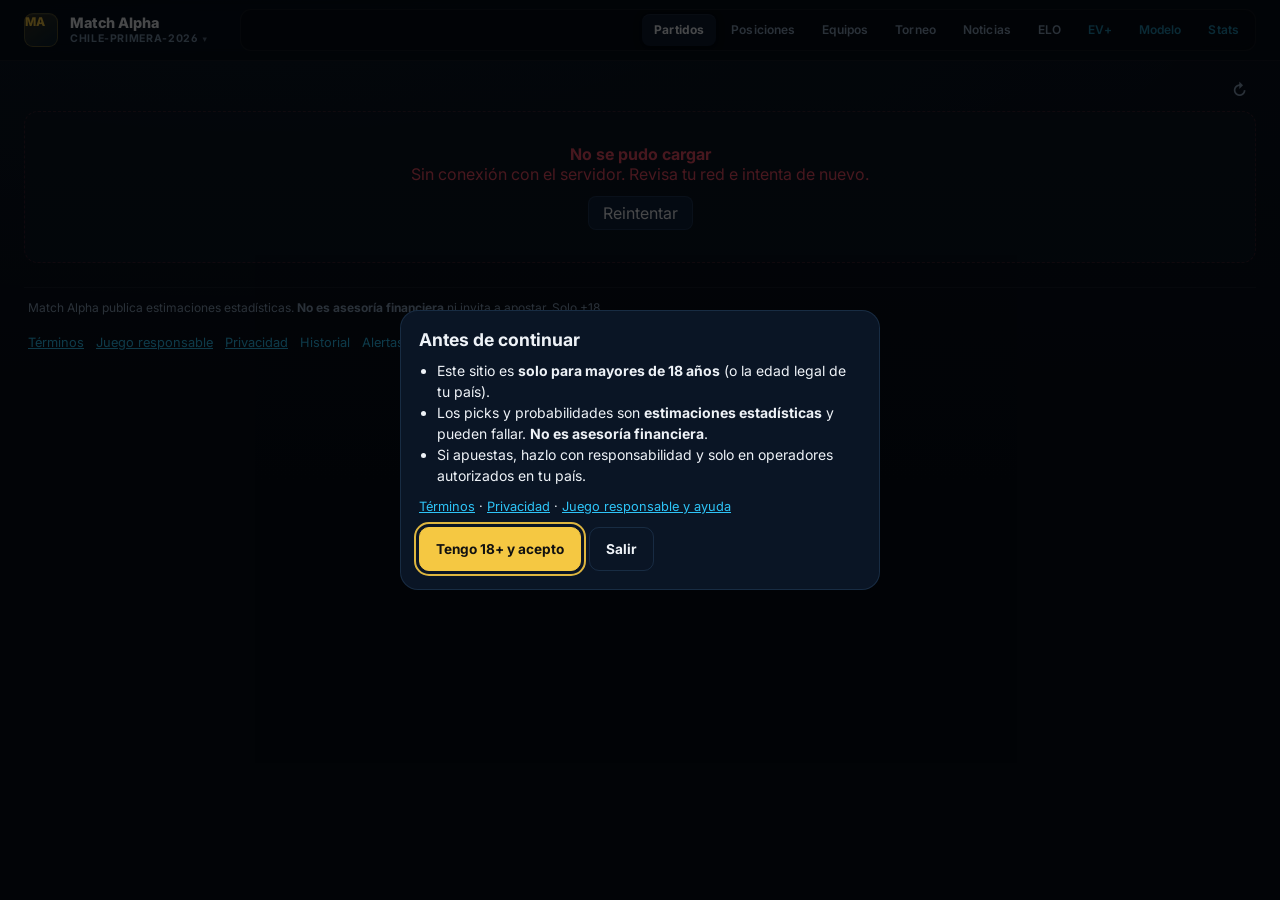
==== commit 569a21d9: "feat(product): presentable UI (F3) - user-facing copy instead of job/pipeline/RAW_ONLY/settled codes" ====
--- a/index.html
+++ b/index.html
@@ -15,8 +15,8 @@
   <link rel="preconnect" href="https://fonts.googleapis.com">
   <link rel="preconnect" href="https://fonts.gstatic.com" crossorigin>
   <link href="https://fonts.googleapis.com/css2?family=Inter:wght@300..900&display=swap" rel="stylesheet">
-  <link rel="stylesheet" href="css/styles.css?v=20261005st">
-  <link rel="stylesheet" href="css/picks.css?v=20261005st">
+  <link rel="stylesheet" href="css/styles.css?v=20261006f3">
+  <link rel="stylesheet" href="css/picks.css?v=20261006f3">
 </head>
 <body>
   <header class="topbar">
@@ -85,15 +85,16 @@
     </form>
   </template>
 
-  <script src="js/config.js?v=20261005st"></script>
+  <script src="js/config.js?v=20261006f3"></script>
   <!-- Chart.js is lazy-loaded by js/app.js (loadChartJs) only when the Stats view opens. -->
-  <script src="js/team-identity.js?v=20261005st"></script>
-  <script src="js/stats-insights.js?v=20261005st"></script>
-  <script src="js/app.js?v=20261005st"></script>
+  <script src="js/team-identity.js?v=20261006f3"></script>
+  <script src="js/stats-insights.js?v=20261006f3"></script>
+  <script src="js/probabilities.js?v=20261006f3"></script>
+  <script src="js/app.js?v=20261006f3"></script>
   <!-- Fase H: historial de picks, alertas push, aviso legal (views registered in window.MA_VIEWS) -->
-  <script src="js/csv.js?v=20261005st"></script>
-  <script src="js/picks.js?v=20261005st"></script>
-  <script src="js/push.js?v=20261005st"></script>
-  <script src="js/legal.js?v=20261005st"></script>
+  <script src="js/csv.js?v=20261006f3"></script>
+  <script src="js/picks.js?v=20261006f3"></script>
+  <script src="js/push.js?v=20261006f3"></script>
+  <script src="js/legal.js?v=20261006f3"></script>
 </body>
 </html>
--- a/css/styles.css
+++ b/css/styles.css
@@ -191,7 +191,6 @@
 .league-picker-item-info { min-width: 0; }
 .league-picker-item-name { display: block; font-weight: 600; white-space: nowrap; overflow: hidden; text-overflow: ellipsis; }
 .league-picker-item-meta { display: block; font-size: .68rem; color: var(--muted); margin-top: 1px; }
-.league-picker-separator { height: 1px; background: var(--line); margin: 2px 0; }
 
 /* ── Nav tabs — pill style ── */
 .tabs {
@@ -496,8 +495,6 @@
   gap: .5rem;
 }
 
-.pts-cell { font-size: 1rem; font-weight: 800; }
-
 .group-block { display: grid; gap: .9rem; }
 
 /* ═══════ Team cards ═══════ */
@@ -520,17 +517,7 @@
 .points-pill { color: var(--accent); font-size: .8rem; font-weight: 700; white-space: nowrap; }
 .team-rating { color: var(--faint); font-size: .8rem; }
 .team-rating b { color: var(--text); font-weight: 700; }
-
-.form-dots { display: flex; align-items: center; gap: .32rem; min-height: 26px; }
-.form-dots span {
-  display: inline-grid; place-items: center;
-  min-width: 26px; height: 26px; border-radius: 50%;
-  color: var(--muted); background: rgba(255, 255, 255, .05);
-  font-size: .68rem; font-weight: 800;
-}
-.form-w { background: rgba(24, 217, 106, .14) !important; color: var(--ok) !important; }
 .form-l { background: rgba(240, 79, 101, .14) !important; color: var(--danger) !important; }
-.form-d { background: rgba(245, 200, 66, .14) !important; color: var(--accent) !important; }
 
 .stats-line { display: grid; grid-template-columns: repeat(4, 1fr); gap: .45rem; }
 .stat {
@@ -672,14 +659,6 @@
 .knockout-tabs button.active span { background: rgba(6, 13, 23, .22); }
 .knockout-tabs button.active span { background: rgba(6, 13, 23, .18); }
 
-.knockout-board {
-  display: grid; grid-auto-flow: column;
-  grid-auto-columns: minmax(280px, 1fr);
-  gap: 14px; overflow-x: auto;
-  max-width: 100%; padding: .25rem .1rem 1rem;
-  scroll-snap-type: x proximity;
-}
-
 .knockout-column {
   display: grid; align-content: start; gap: .9rem;
   width: 100%; scroll-snap-align: start;
@@ -720,12 +699,6 @@
   min-width: 0; overflow-wrap: anywhere;
   white-space: normal; line-height: 1.25; font-size: .84rem;
 }
-.bracket-team--winner {
-  border-color: rgba(245, 200, 66, .3);
-  background: rgba(245, 200, 66, .05);
-}
-.bracket-team--winner strong { color: var(--accent); }
-.bracket-team--placeholder strong { color: var(--faint); font-style: italic; }
 .bracket-vs {
   color: var(--muted); text-align: center;
   font-weight: 800; text-transform: uppercase;
@@ -822,14 +795,6 @@
 }
 .knockout-nav-btn:hover:not(.disabled) { background: var(--surface-3); border-color: var(--line-2); }
 .knockout-nav-btn.disabled { opacity: 0.22; cursor: default; pointer-events: none; }
-
-.knockout-progress {
-  display: none; align-items: flex-start; gap: 0;
-  overflow-x: auto; scrollbar-width: none;
-  padding: var(--sp-1) 0 var(--sp-4); justify-content: center;
-  -webkit-overflow-scrolling: touch;
-}
-.knockout-progress::-webkit-scrollbar { display: none; }
 
 .knockout-progress-step {
   display: flex; flex-direction: column; align-items: center;
@@ -1064,8 +1029,6 @@
 .news-vs { color: var(--muted); font-weight: 400; margin: 0 6px; }
 .news-match-meta { display: flex; align-items: center; gap: 6px; flex-wrap: wrap; }
 
-.news-loading { color: var(--faint); font-size: .82rem; padding: 12px 0; display: block; }
-
 .news-grid {
   display: grid;
   grid-template-columns: repeat(auto-fill, minmax(260px, 1fr));
@@ -1168,11 +1131,6 @@
 .metric-card--hero .metric-card__value {
   font-size: 1.75rem; color: var(--accent);
 }
-.metric-card--bettable {
-  border-color: rgba(24, 217, 106, .2);
-  box-shadow: var(--glow-green);
-}
-.metric-card--bettable .metric-card__value { color: var(--ok); }
 
 /* EV section title */
 .ev-section-title {
@@ -1249,15 +1207,6 @@
 .ev-value--neg  { color: var(--danger); }
 
 /* EV metrics row */
-.ev-metrics-row { display: flex; gap: .38rem; flex-wrap: wrap; }
-.ev-metric-pill {
-  display: flex; gap: .35rem; align-items: baseline;
-  background: rgba(255, 255, 255, .04);
-  border: 1px solid var(--line); border-radius: 8px;
-  padding: .28rem .5rem;
-}
-.ev-metric-pill b    { font-size: .88rem; font-weight: 800; }
-.ev-metric-pill span { font-size: .66rem; color: var(--muted); }
 
 /* Probability bars */
 .prob-bars { display: grid; gap: .3rem; }
@@ -1320,18 +1269,6 @@
 .model-view { display: grid; gap: 1.3rem; }
 
 /* Hero section for active model */
-.model-hero {
-  background: linear-gradient(135deg, rgba(167, 139, 250, .07) 0%, var(--surface-2) 55%);
-  border: 1px solid rgba(167, 139, 250, .14);
-  box-shadow: var(--glow-ai), var(--elev-1);
-  border-radius: var(--r-xl); padding: var(--sp-4);
-  position: relative; overflow: hidden;
-}
-.model-hero::before {
-  content: ''; position: absolute; inset: -1px; border-radius: inherit;
-  background: linear-gradient(135deg, rgba(167, 139, 250, .08), transparent 50%);
-  animation: ai-pulse 4s ease-in-out infinite; pointer-events: none;
-}
 
 .model-section {
   background: var(--surface-1); border: 1px solid var(--line);
@@ -1523,7 +1460,6 @@
   .points-pill { font-size: .72rem; }
   .stats-line { gap: .36rem; }
   .stat { padding: .42rem; border-radius: 9px; }
-  .form-dots span { min-width: 23px; height: 23px; font-size: .64rem; }
 
   .modal-overlay { align-items: stretch; padding: 0; }
   .modal-card { width: 100%; max-height: 100vh; max-height: 100dvh; border-radius: 0; }
@@ -1531,8 +1467,6 @@
   .team-result-row small { grid-column: 2 / -1; }
   .modal-tabs { position: sticky; top: 0; background: var(--surface-2); z-index: 1; padding-top: .8rem; }
   .roster-grid { display: grid; grid-template-columns: 1fr; }
-
-  .knockout-board { grid-auto-columns: minmax(82vw, 1fr); gap: 16px; }
   .knockout-tabs button { min-height: 32px; padding: .38rem .6rem; font-size: .72rem; }
   .bracket-card { min-height: auto; padding: 11px; border-radius: 12px; gap: .5rem; }
   .bracket-top { align-items: flex-start; font-size: .66rem; }
@@ -1549,8 +1483,6 @@
   .ev-table { font-size: .72rem; }
   .ev-thead-row th, .ev-row td { padding: .4rem .5rem; }
   .ev-td-market, .ev-thead-row th:nth-child(2) { display: none; }
-  .ev-metric-pill { padding: .28rem .5rem; }
-  .ev-metric-pill b { font-size: .88rem; }
   .quant-empty { padding: .9rem .75rem; }
   .confidence-ring { width: 32px; height: 32px; font-size: .6rem; border-width: 2px; }
 
@@ -1584,7 +1516,7 @@
   .muted, .faint, [style*="color:var(--muted)"], [style*="color:var(--faint)"] { color: #666 !important; }
   .knockout-view { display: block !important; }
   .knockout-mobile-view { display: block !important; page-break-inside: avoid; }
-  .knockout-nav-btn, .knockout-progress, .knockout-tabs { display: none !important; }
+  .knockout-nav-btn, .knockout-tabs { display: none !important; }
   .tournament-tabs.knockout-tabs { display: flex !important; }
   .knockout-list { display: grid !important; grid-template-columns: repeat(2, 1fr) !important; gap: 12px !important; }
 }
@@ -1908,9 +1840,8 @@
   .status-strip, .status-strip span, .status-strip strong { font-size: .75rem; }
   th, .chip, .zone-legend-bar li, .zone-legend-range, .metric-card__label, .tl-label, .tl-dot, .feature-health-sub,
   .cal-progress-note, .cal-progress-count, .ev-section-title, .quant-empty__text, .points-pill, .team-rating,
-  .team-card p, .stat b, .stat span, .section-title, .stage-chip, .form-dots span, .knockout-tabs button span,
-  .news-team-tag, .ev-thead-row th, .ev-match-insights, .ev-match-date, .ev-overlay, .ev-kelly-label,
-  .ev-metric-pill span, .ev-hero-metric__label, .ev-hero-badge, .block-chip-btn .chip-count, .confidence-ring,
+  .team-card p, .stat b, .stat span, .section-title, .stage-chip, .knockout-tabs button span,
+  .news-team-tag, .ev-thead-row th, .ev-match-insights, .ev-match-date, .ev-overlay, .ev-kelly-label, .ev-hero-metric__label, .ev-hero-badge, .block-chip-btn .chip-count, .confidence-ring,
   .league-picker-group-label, .match-meta, .score.pending, .venue, .weather, .bracket-top, .tie-leg-label,
   .bracket-node-agg, .model-view .chip, .model-view p, .feature-health .chip { font-size: .75rem; }
   .standings-table tr.standings-main td { height: 46px; }
@@ -1984,7 +1915,6 @@
 /* Phase F — per league × market model cards, EV model factors */
 .market-card-grid { display: grid; grid-template-columns: repeat(auto-fit, minmax(min(100%, 240px), 1fr)); gap: .8rem; }
 .market-card { padding: .8rem; min-width: 0; }
-.market-card__head { display: flex; justify-content: space-between; align-items: center; gap: .4rem; flex-wrap: wrap; }
 .market-card__grid { font-size: .8rem; margin-top: .4rem; display: grid; grid-template-columns: 1fr auto; gap: .25rem .6rem; }
 .market-card__grid small { font-size: .75rem; color: var(--muted); }
 .market-card__diff--good { color: var(--green, #16a34a); }
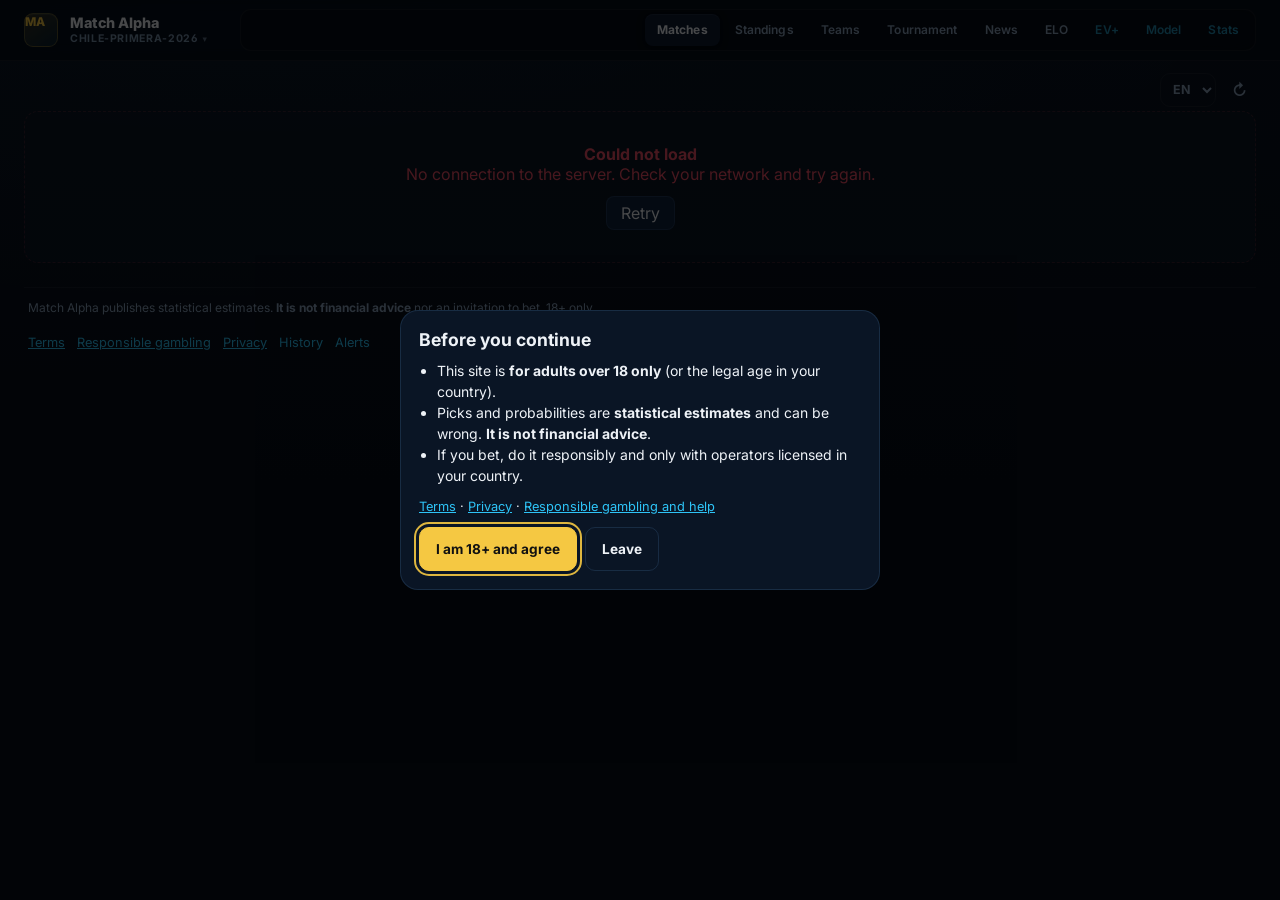
==== commit bfc88419: "feat(i18n): interface in Spanish, English and Portuguese - js/i18n.js: language from ?lang= / saved " ====
--- a/index.html
+++ b/index.html
@@ -15,8 +15,8 @@
   <link rel="preconnect" href="https://fonts.googleapis.com">
   <link rel="preconnect" href="https://fonts.gstatic.com" crossorigin>
   <link href="https://fonts.googleapis.com/css2?family=Inter:wght@300..900&display=swap" rel="stylesheet">
-  <link rel="stylesheet" href="css/styles.css?v=20261006f3">
-  <link rel="stylesheet" href="css/picks.css?v=20261006f3">
+  <link rel="stylesheet" href="css/styles.css?v=20261006i18n2">
+  <link rel="stylesheet" href="css/picks.css?v=20261006i18n2">
 </head>
 <body>
   <header class="topbar">
@@ -49,6 +49,11 @@
   <main class="shell">
     <section id="status-strip" class="status-strip">
       <span id="status-text"></span>
+      <label class="lang-select"><span class="sr-only">Idioma</span>
+        <select id="lang-select" aria-label="Idioma">
+          <option value="es">ES</option><option value="en">EN</option><option value="pt">PT</option>
+        </select>
+      </label>
       <button id="refresh-btn" class="icon-btn" type="button" title="Actualizar" aria-label="Actualizar"><span aria-hidden="true">↻</span></button>
     </section>
     <div id="date-filter-bar" hidden></div>
@@ -85,16 +90,18 @@
     </form>
   </template>
 
-  <script src="js/config.js?v=20261006f3"></script>
+  <script src="js/config.js?v=20261006i18n2"></script>
+  <script src="js/i18n-dict.js?v=20261006i18n2"></script>
+  <script src="js/i18n.js?v=20261006i18n2"></script>
   <!-- Chart.js is lazy-loaded by js/app.js (loadChartJs) only when the Stats view opens. -->
-  <script src="js/team-identity.js?v=20261006f3"></script>
-  <script src="js/stats-insights.js?v=20261006f3"></script>
-  <script src="js/probabilities.js?v=20261006f3"></script>
-  <script src="js/app.js?v=20261006f3"></script>
+  <script src="js/team-identity.js?v=20261006i18n2"></script>
+  <script src="js/stats-insights.js?v=20261006i18n2"></script>
+  <script src="js/probabilities.js?v=20261006i18n2"></script>
+  <script src="js/app.js?v=20261006i18n2"></script>
   <!-- Fase H: historial de picks, alertas push, aviso legal (views registered in window.MA_VIEWS) -->
-  <script src="js/csv.js?v=20261006f3"></script>
-  <script src="js/picks.js?v=20261006f3"></script>
-  <script src="js/push.js?v=20261006f3"></script>
-  <script src="js/legal.js?v=20261006f3"></script>
+  <script src="js/csv.js?v=20261006i18n2"></script>
+  <script src="js/picks.js?v=20261006i18n2"></script>
+  <script src="js/push.js?v=20261006i18n2"></script>
+  <script src="js/legal.js?v=20261006i18n2"></script>
 </body>
 </html>
--- a/css/styles.css
+++ b/css/styles.css
@@ -2075,3 +2075,12 @@
 @media (max-width: 420px) {
   .perf-summary__kpis .metric-card__value { font-size: 1.05rem; }
 }
+
+/* Interface language selector (status strip, next to refresh) */
+.lang-select { margin-left: auto; }
+.lang-select select {
+  min-height: 34px; padding: 0 .5rem; border-radius: 10px; border: 1px solid var(--line);
+  background: transparent; color: var(--muted); font: inherit; font-size: .78rem; font-weight: 700; cursor: pointer;
+}
+.lang-select select:focus-visible { outline: 2px solid var(--accent); outline-offset: 2px; }
+@media (max-width: 480px) { .lang-select select { min-height: 30px; padding: 0 .3rem; } }
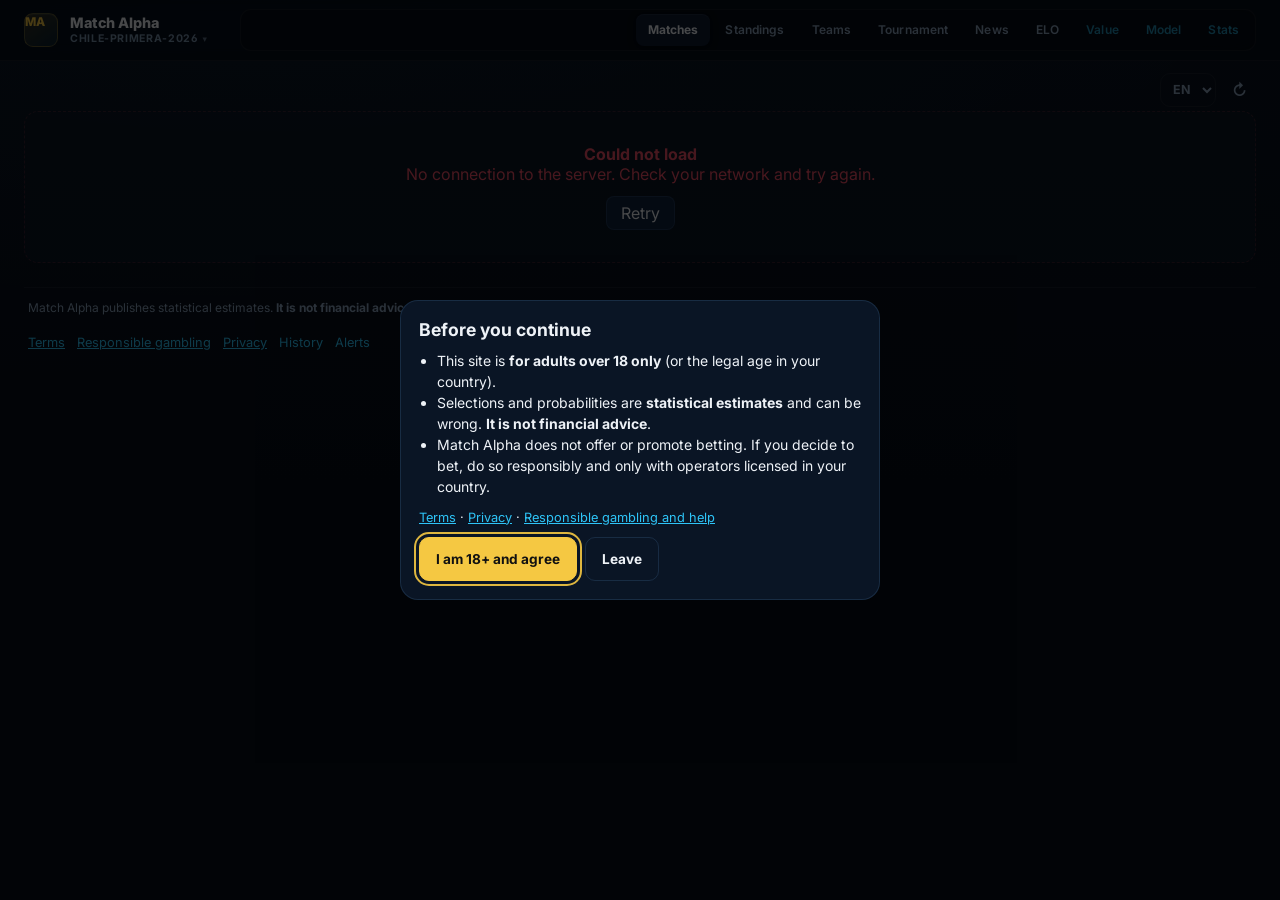
==== commit d12a7e59: "feat(product): F3.5 analytics positioning — no betting vocabulary in the UI - EV+ → Valor; Apostable" ====
--- a/index.html
+++ b/index.html
@@ -15,8 +15,8 @@
   <link rel="preconnect" href="https://fonts.googleapis.com">
   <link rel="preconnect" href="https://fonts.gstatic.com" crossorigin>
   <link href="https://fonts.googleapis.com/css2?family=Inter:wght@300..900&display=swap" rel="stylesheet">
-  <link rel="stylesheet" href="css/styles.css?v=20261006i18n2">
-  <link rel="stylesheet" href="css/picks.css?v=20261006i18n2">
+  <link rel="stylesheet" href="css/styles.css?v=20261007f35">
+  <link rel="stylesheet" href="css/picks.css?v=20261007f35">
 </head>
 <body>
   <header class="topbar">
@@ -38,7 +38,7 @@
       <button class="tab" data-view="tournament" id="tab-tournament" type="button" role="tab" aria-controls="view-root" aria-selected="false">Torneo</button>
       <button class="tab" data-view="news" id="tab-news" type="button" role="tab" aria-controls="view-root" aria-selected="false">Noticias</button>
       <button class="tab" data-view="elo" id="tab-elo" type="button" role="tab" aria-controls="view-root" aria-selected="false">ELO</button>
-      <button class="tab tab--quant" data-view="ev" id="tab-ev" type="button" role="tab" aria-controls="view-root" aria-selected="false">EV+</button>
+      <button class="tab tab--quant" data-view="ev" id="tab-ev" type="button" role="tab" aria-controls="view-root" aria-selected="false">Valor</button>
       <button class="tab tab--quant" data-view="model" id="tab-model" type="button" role="tab" aria-controls="view-root" aria-selected="false">Modelo</button>
       <button class="tab tab--quant" data-view="stats" id="tab-stats" type="button" role="tab" aria-controls="view-root" aria-selected="false">Stats</button>
     </nav>
@@ -64,7 +64,7 @@
     <button class="bottom-tab" data-view="today" type="button"><span class="bottom-tab-icon" aria-hidden="true">⚽</span><span>Partidos</span></button>
     <button class="bottom-tab" data-view="standings" type="button"><span class="bottom-tab-icon" aria-hidden="true">☰</span><span>Tablas</span></button>
     <button class="bottom-tab" data-view="teams" type="button"><span class="bottom-tab-icon" aria-hidden="true">⛨</span><span>Equipos</span></button>
-    <button class="bottom-tab" data-view="ev" type="button"><span class="bottom-tab-icon" aria-hidden="true">◎</span><span>Picks</span></button>
+    <button class="bottom-tab" data-view="ev" type="button"><span class="bottom-tab-icon" aria-hidden="true">◎</span><span>Valor</span></button>
     <button class="bottom-tab" data-more type="button" aria-haspopup="dialog" aria-expanded="false" aria-controls="more-sheet"><span class="bottom-tab-icon" aria-hidden="true">⋯</span><span>Más</span></button>
   </nav>
   <div class="sheet-backdrop" id="more-backdrop" hidden></div>
@@ -90,18 +90,18 @@
     </form>
   </template>
 
-  <script src="js/config.js?v=20261006i18n2"></script>
-  <script src="js/i18n-dict.js?v=20261006i18n2"></script>
-  <script src="js/i18n.js?v=20261006i18n2"></script>
+  <script src="js/config.js?v=20261007f35"></script>
+  <script src="js/i18n-dict.js?v=20261007f35"></script>
+  <script src="js/i18n.js?v=20261007f35"></script>
   <!-- Chart.js is lazy-loaded by js/app.js (loadChartJs) only when the Stats view opens. -->
-  <script src="js/team-identity.js?v=20261006i18n2"></script>
-  <script src="js/stats-insights.js?v=20261006i18n2"></script>
-  <script src="js/probabilities.js?v=20261006i18n2"></script>
-  <script src="js/app.js?v=20261006i18n2"></script>
+  <script src="js/team-identity.js?v=20261007f35"></script>
+  <script src="js/stats-insights.js?v=20261007f35"></script>
+  <script src="js/probabilities.js?v=20261007f35"></script>
+  <script src="js/app.js?v=20261007f35"></script>
   <!-- Fase H: historial de picks, alertas push, aviso legal (views registered in window.MA_VIEWS) -->
-  <script src="js/csv.js?v=20261006i18n2"></script>
-  <script src="js/picks.js?v=20261006i18n2"></script>
-  <script src="js/push.js?v=20261006i18n2"></script>
-  <script src="js/legal.js?v=20261006i18n2"></script>
+  <script src="js/csv.js?v=20261007f35"></script>
+  <script src="js/picks.js?v=20261007f35"></script>
+  <script src="js/push.js?v=20261007f35"></script>
+  <script src="js/legal.js?v=20261007f35"></script>
 </body>
 </html>
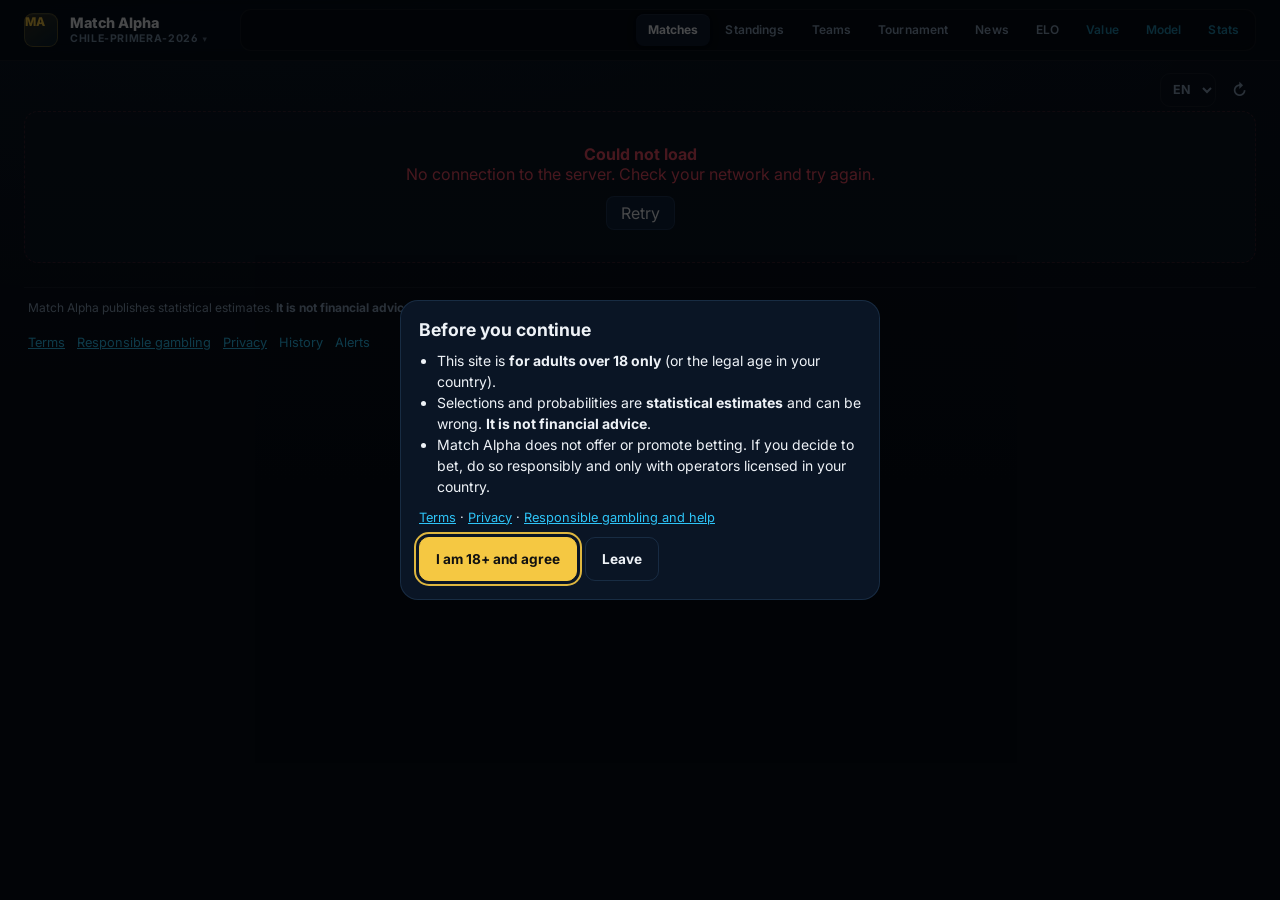
==== commit 188d18fd: "feat(saas): read feature flags from public/config (nothing shown while off) Co-Authored-By: Claude O" ====
--- a/index.html
+++ b/index.html
@@ -15,8 +15,8 @@
   <link rel="preconnect" href="https://fonts.googleapis.com">
   <link rel="preconnect" href="https://fonts.gstatic.com" crossorigin>
   <link href="https://fonts.googleapis.com/css2?family=Inter:wght@300..900&display=swap" rel="stylesheet">
-  <link rel="stylesheet" href="css/styles.css?v=20261007f35">
-  <link rel="stylesheet" href="css/picks.css?v=20261007f35">
+  <link rel="stylesheet" href="css/styles.css?v=20261007f41">
+  <link rel="stylesheet" href="css/picks.css?v=20261007f41">
 </head>
 <body>
   <header class="topbar">
@@ -90,18 +90,18 @@
     </form>
   </template>
 
-  <script src="js/config.js?v=20261007f35"></script>
-  <script src="js/i18n-dict.js?v=20261007f35"></script>
-  <script src="js/i18n.js?v=20261007f35"></script>
+  <script src="js/config.js?v=20261007f41"></script>
+  <script src="js/i18n-dict.js?v=20261007f41"></script>
+  <script src="js/i18n.js?v=20261007f41"></script>
   <!-- Chart.js is lazy-loaded by js/app.js (loadChartJs) only when the Stats view opens. -->
-  <script src="js/team-identity.js?v=20261007f35"></script>
-  <script src="js/stats-insights.js?v=20261007f35"></script>
-  <script src="js/probabilities.js?v=20261007f35"></script>
-  <script src="js/app.js?v=20261007f35"></script>
+  <script src="js/team-identity.js?v=20261007f41"></script>
+  <script src="js/stats-insights.js?v=20261007f41"></script>
+  <script src="js/probabilities.js?v=20261007f41"></script>
+  <script src="js/app.js?v=20261007f41"></script>
   <!-- Fase H: historial de picks, alertas push, aviso legal (views registered in window.MA_VIEWS) -->
-  <script src="js/csv.js?v=20261007f35"></script>
-  <script src="js/picks.js?v=20261007f35"></script>
-  <script src="js/push.js?v=20261007f35"></script>
-  <script src="js/legal.js?v=20261007f35"></script>
+  <script src="js/csv.js?v=20261007f41"></script>
+  <script src="js/picks.js?v=20261007f41"></script>
+  <script src="js/push.js?v=20261007f41"></script>
+  <script src="js/legal.js?v=20261007f41"></script>
 </body>
 </html>
